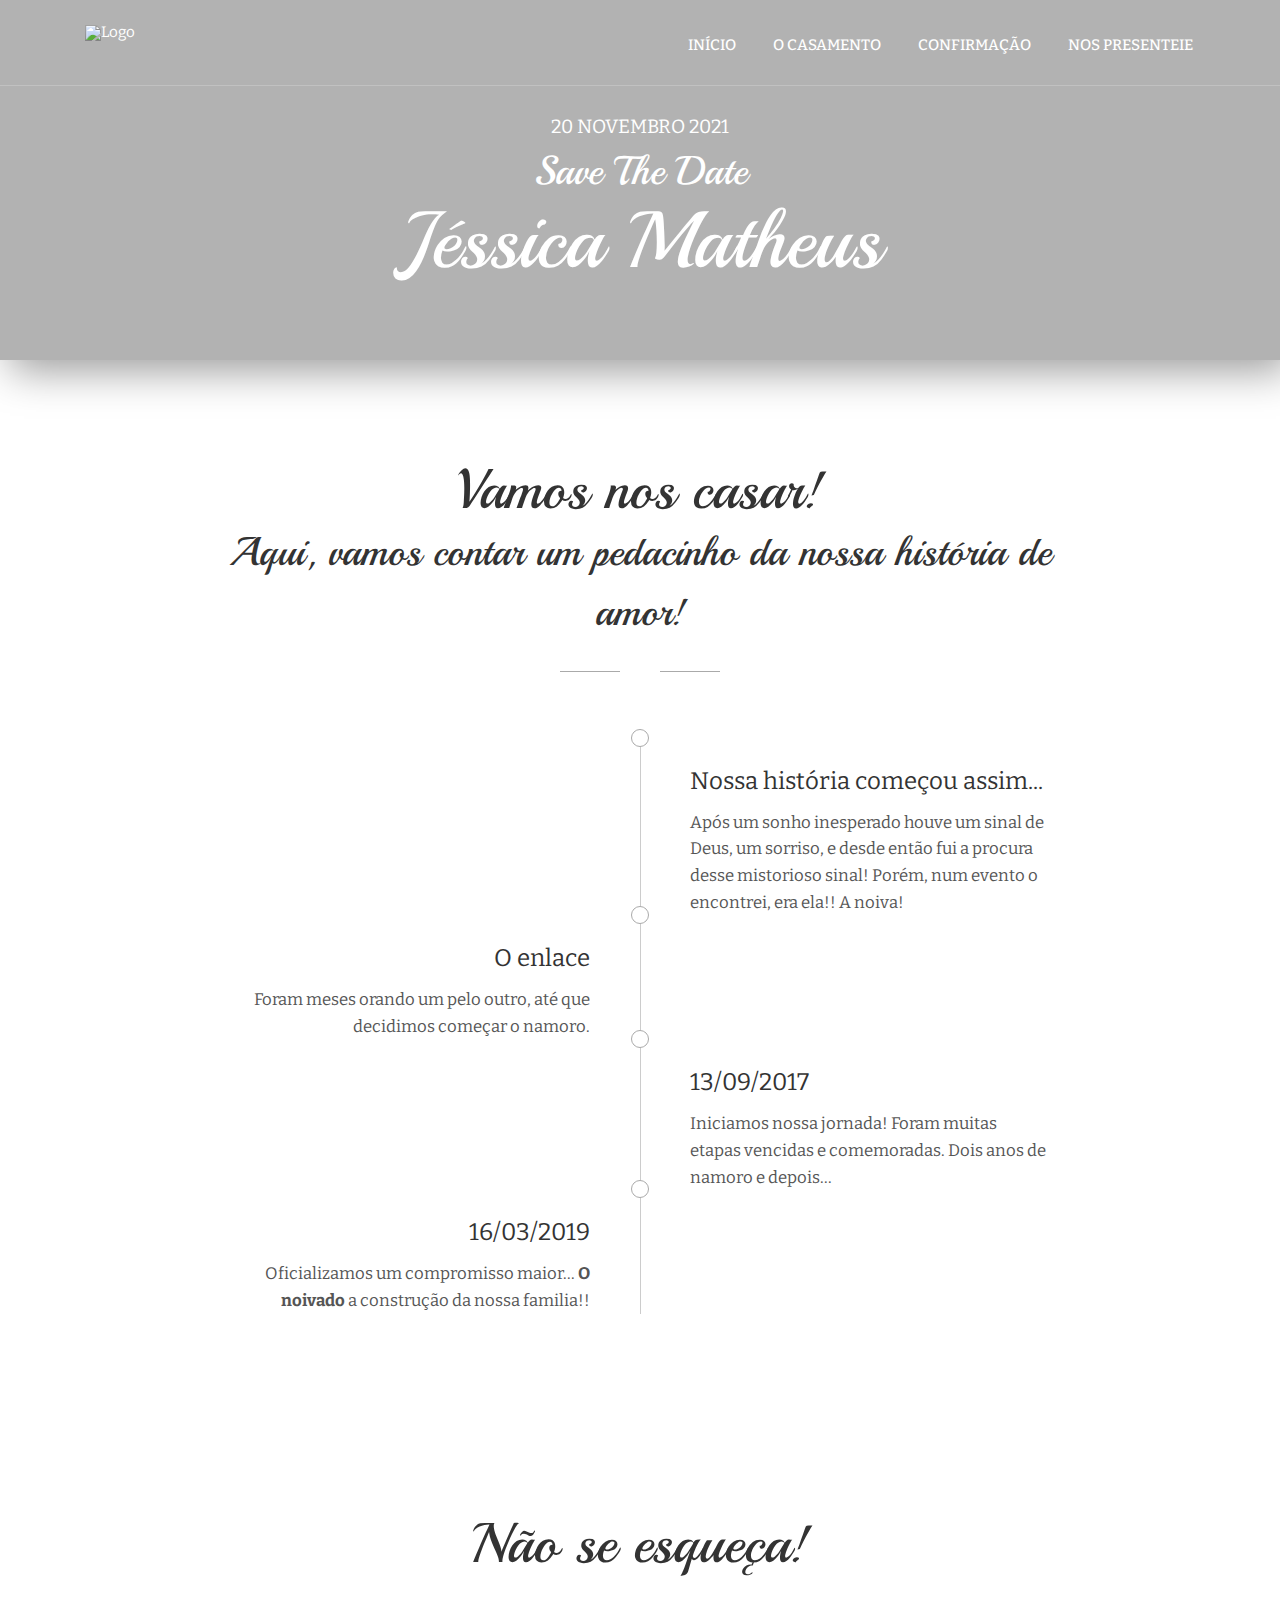
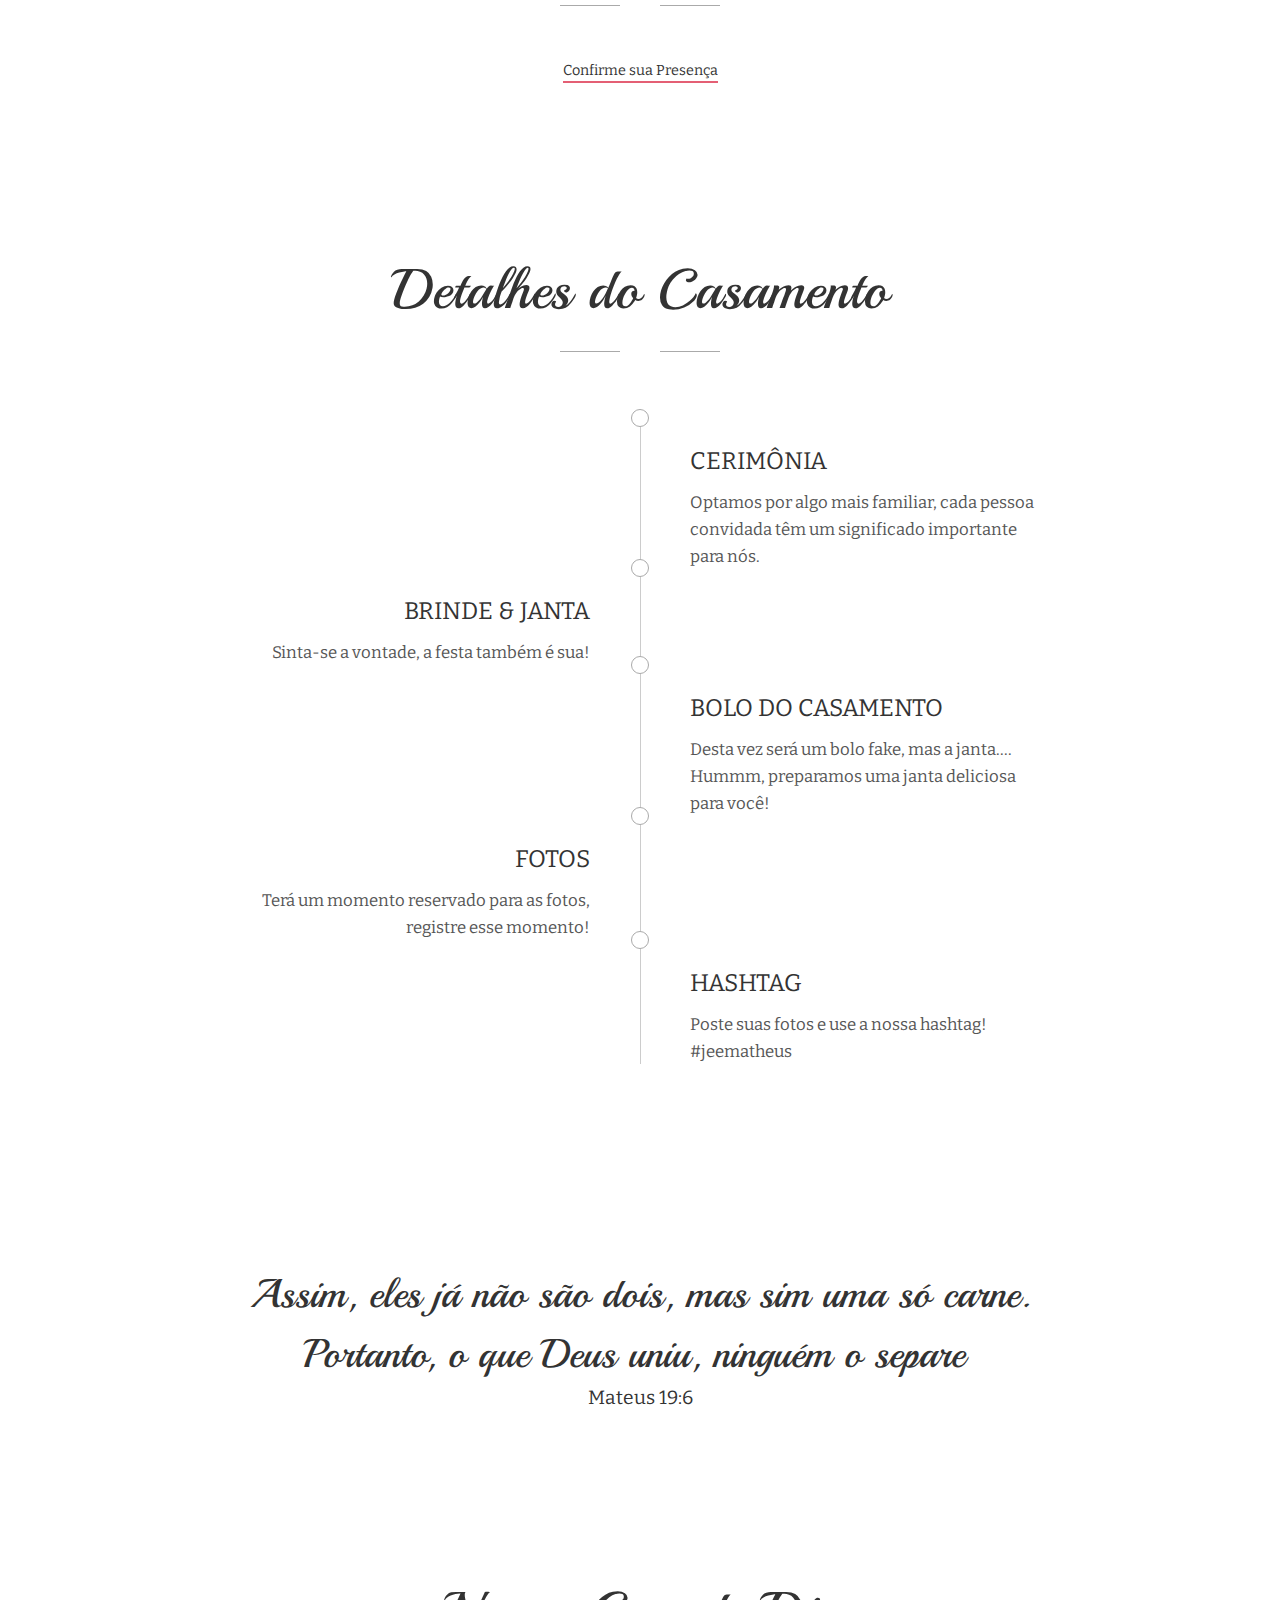
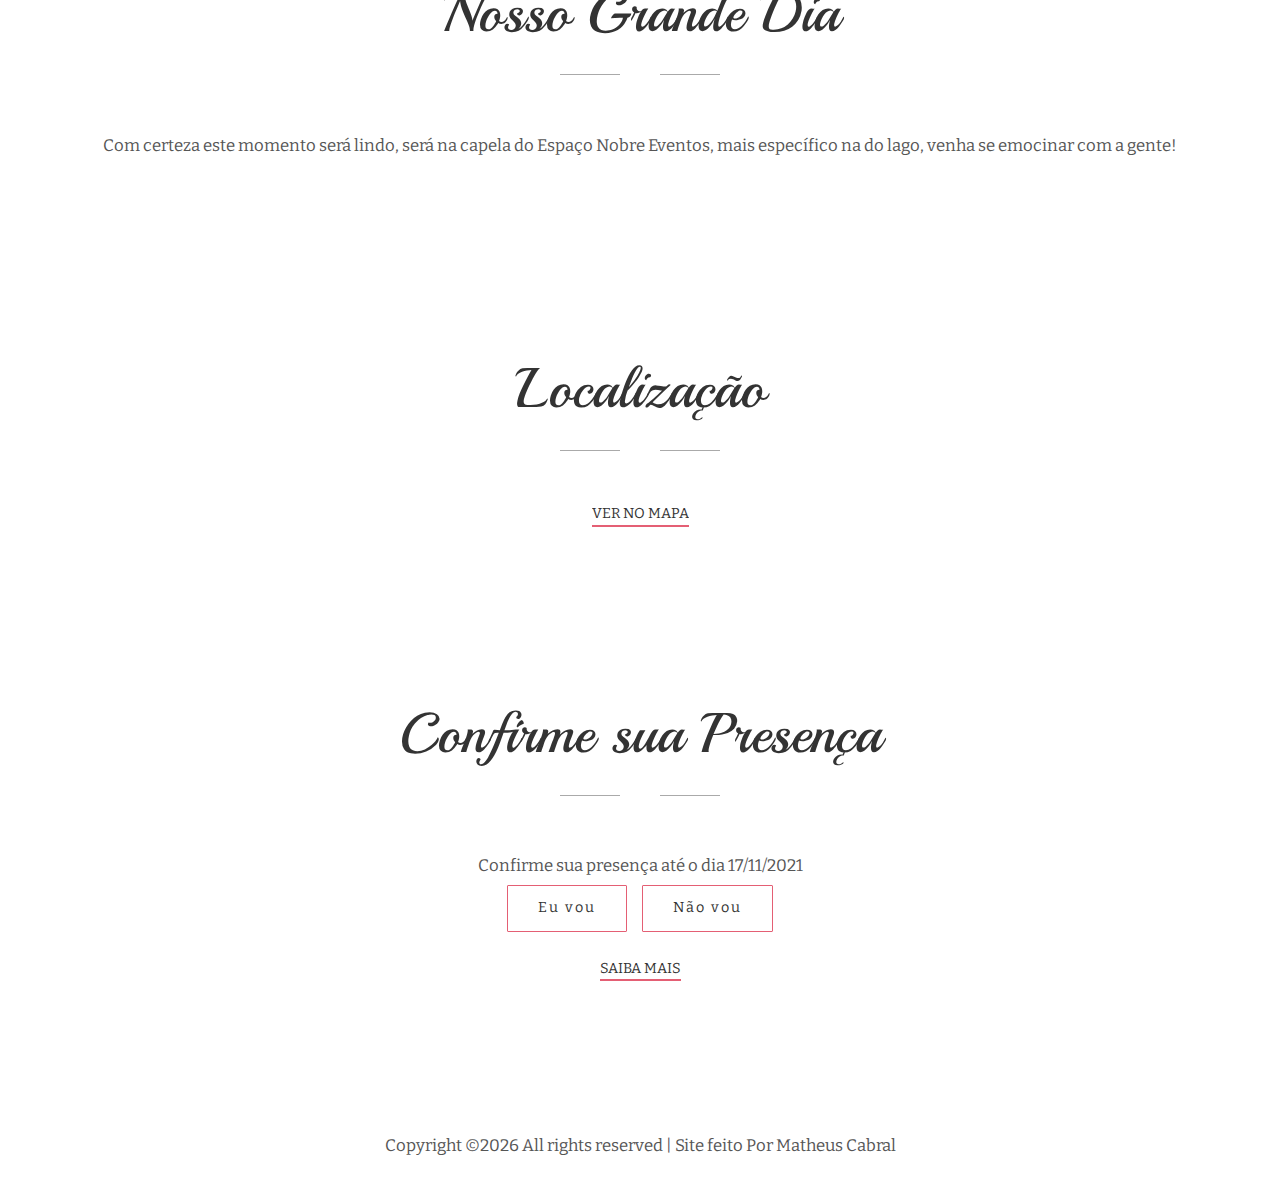
==== index.html @ acbd081a "Update index.html" ====
<!DOCTYPE HTML>
<html lang="pt-BR">
<head>
	<title>Jéssica & Matheus</title>
	<meta http-equiv="X-UA-Compatible" content="IE=edge">
    <meta name="viewport" content="width=device-width, initial-scale=1">
	<meta charset="UTF-8">
	
	
	<!-- Font -->
	
	<link href="https://fonts.googleapis.com/css?family=Playball%7CBitter" rel="stylesheet">
	
	<!-- Stylesheets -->
	
	<link href="common-css/bootstrap.css" rel="stylesheet">
	
	
	<link href="common-css/fluidbox.min.css" rel="stylesheet">
	
	<link href="common-css/font-icon.css" rel="stylesheet">
	
	
	<link href="01-homepage/css/styles.css" rel="stylesheet">
	
	<link href="01-homepage/css/responsive.css" rel="stylesheet">
	
	<script
	   src="https://code.jquery.com/jquery-3.4.1.js"
	   integrity="sha256-WpOohJOqMqqyKL9FccASB9O0KwACQJpFTUBLTYOVvVU="
	   crossorigin="anonymous"></script>
	<script>
		function SubForm (){
                       
                      
			$.ajax({
				url:"https://api.apispreadsheets.com/data/17001/",
				type:"post",
				data:$("#myForm").serializeArray(),
				success: function(msg){
           $('#YesModal').modal('hide');
           $('#success_tic').modal('show');
                                 
				},
				error: function(){
				   alert("Tive um erro, pode refazer? :(")
			
				}
			});
		}
	</script>
	
	<script>
		$(document).ready(function(){
			// Add smooth scrolling to all links
			$("a").on('click', function(event) {
		
				// Make sure this.hash has a value before overriding default behavior
				if (this.hash !== "") {
					// Prevent default anchor click behavior
					event.preventDefault();
		
					// Store hash
					var hash = this.hash;
		
					// Using jQuery's animate() method to add smooth page scroll
					// The optional number (800) specifies the number of milliseconds it takes to scroll to the specified area
					$('html, body').animate({
						scrollTop: $(hash).offset().top
					}, 1500, function(){
			 
						// Add hash (#) to URL when done scrolling (default click behavior)
						window.location.hash = hash;
					});
				} // End if
			});
		});
		</script>
</head>
	
<body>
	
	<header>
		
		<div class="container">
		
			<a class="logo" href="index.html"><img src="images/logo-white.png" alt="Logo"></a>
			
			<div class="menu-nav-icon" data-nav-menu="#main-menu"><i class="icon icon-bars"></i></div>
			
			<ul class="main-menu visible-on-click" id="main-menu">
				<li><a href="index.html">INÍCIO</a></li>
				<li><a href="casamento.html">O CASAMENTO</a></li>
				<li><a href="#Confirmar">CONFIRMAÇÃO</a></li>
				<li><a href="presentes.html">NOS PRESENTEIE</a></li>
			</ul><!-- main-menu -->
			
		</div><!-- container -->
	</header>
	
	
	<div class="main-slider">
		<div class="display-table center-text">
			<div class="display-table-cell">
				<div class="slider-content">
				
					<i class="small-icon icon icon-tie"></i>
					<h5 class="date">20 NOVEMBRO 2021</h5>
					<h3 class="pre-title">Save The Date</h3>
				        <h1 class="title">Jéssica <i class="icong icon-heart"></i> Matheus</h1>
					
				</div><!-- slider-content-->

			</div><!--display-table-cell-->
			
		</div><!-- display-table-->
		
	</div><!-- main-slider -->

	<!--<section class="section story-area center-text">-->
	<section class="section  center-text" id="cover" href="#Desce">
		<div class="container">
			<div class="row">
				<div class="col-sm-1"></div>
				<div class="col-sm-10">
					<div class="heading" id="Historia">
						<h2 class="title">Vamos nos casar!</h2>
						  <h3>Aqui, vamos contar um pedacinho da nossa história de amor!</h3>
						<span class="heading-bottom"><i class="icon icon-star"></i></span>
					</div>
					
					<div class="wedding-details margin-bottom">
						
						<div class="w-detail right">
							<i class="icon icon-heart"></i>
							<h4 class="title"> Nossa história começou assim...</h4>
							<p>Após um sonho inesperado houve um sinal de Deus, um sorriso, 
						e desde então fui a procura desse mistorioso sinal! Porém, num evento o encontrei, era ela!! A noiva! </p>
						</div><!-- w-detail -->
						
						<div class="w-detail left">
							<i class="icon icon-emoji-heart-eyes"></i>
							<h4 class="title">O enlace</h4>
							<p>Foram meses orando um pelo outro, até que decidimos começar o namoro. </p>
						</div><!-- w-detail -->
						
						<div class="w-detail right">
							<i class="icon icon-ciurclke"></i>
							<h4 class="title">13/09/2017</h4>
							<p>Iniciamos nossa jornada! Foram muitas etapas vencidas e comemoradas. Dois anos de namoro e depois...</p>
						</div><!-- w-detail -->
						
						<div class="w-detail left">
							<i class="icon icon-ciurclke"></i>
							<h4 class="title">16/03/2019</h4>
							<p>Oficializamos um compromisso maior... <strong>O noivado</strong> a construção da nossa familia!!</p>
						</div><!-- w-detail -->
						
						
					</div><!-- wedding-details -->
						
				</div><!-- col-sm-10 -->
			</div><!-- row -->
		</div><!-- container -->
	</section><!-- section -->
	
	<section class="section center-text" id="cover">
		<div class="container">
			<div class="row">
			
				<div class="col-sm-12">
					<div class="heading">
						<h2 class="title">Não se esqueça!</h2>
						<span class="heading-bottom"><i class="icon icon-star"></i></span>
					</div>
				</div>
				
				<div class="col-sm-2"></div>
				<div class="col-sm-8">
					
					<div class="remaining-time">
						<div id="clock"></div>
					</div><!-- remaining-time -->
				</div><!-- col-sm-10 -->
				
			</div><!-- row -->
		    <a class="border-btn" href="#Confirmar">Confirme sua Presença</a>
		</div><!-- container -->
	</section><!-- section -->
	
	<section class="section w-details-area center-text" id="cover">
		<div class="container">
			<div class="row">
				<div class="col-sm-1"></div>
				<div class="col-sm-10">
					
					<div class="heading">
						<h2 class="title">Detalhes do Casamento</h2>
						<span class="heading-bottom"><i class="icon icon-star"></i></span>
					</div>
					
					<div class="wedding-details margin-bottom">
						
						<div class="w-detail right">
							<i class="icon icon-ciurclke"></i>
							<h4 class="title">CERIMÔNIA</h4>
							<p>Optamos por algo mais familiar, cada pessoa convidada têm um significado importante para nós.</p>
						</div><!-- w-detail -->
						
						<div class="w-detail left">
							<i class="icon icon-wine-glass"></i>
							<h4 class="title">BRINDE & JANTA</h4>
							<p>Sinta-se a vontade, a festa também é sua!</p>
						</div><!-- w-detail -->
						
						<div class="w-detail right">
							<i class="icon icon-cake"></i>
							<h4 class="title">BOLO DO CASAMENTO</h4>
							<p>Desta vez será um bolo fake, mas a janta.... Hummm, preparamos uma janta deliciosa para você!</p>
						</div><!-- w-detail -->
						
						<div class="w-detail left">
							<i class="icon icon-camera"></i>
							<h4 class="title">FOTOS</h4>
							<p>Terá um momento reservado para as fotos, registre esse momento!</p>
						</div><!-- w-detail -->
						<div class="w-detail right">
							<i class="icon icon-instagram"></i>
							<h4 class="title">HASHTAG</h4>
							<p>Poste suas fotos e use a nossa hashtag!</p>
							<p>#jeematheus</p>
						</div><!-- w-detail -->
						
					</div><!-- wedding-details -->
					
				</div><!-- col-sm-10 -->
			</div><!-- row -->
		</div><!-- container -->
	</section><!-- section -->

	<section class="section center-text" id="cover">
	<div class="quoto-area margin-top-btm">
		<h3 class="quoto">
			<i class="iconi icon-quote"></i>Assim, eles já não são dois, mas sim uma só carne. 
    </h3>

<h3>
    Portanto, o que Deus uniu, ninguém o separe
			<i class="iconf icon-quote"></i></h3>
		<h5 class="name">Mateus 19:6</h5>
	</div>
</section><!-- section -->

	<section class="section center-text" id="cover">
		
		<div class="container">
			<div class="row">
				<div class="col-sm-12">
					
					<div class="heading">
						<h2 class="title">Nosso Grande Dia</h2>
						<span class="heading-bottom"><i class="icon icon-star"></i></span>
					</div>

					<div class="desc margin-bottom">
						<p class="desc">Com certeza este momento será lindo, será na capela do Espaço Nobre Eventos, 
							mais específico na do lago, venha se emocinar com a gente!</p>
		
						
					</div>
					
				</div><!-- col-sm-10 -->
			</div><!-- row -->
		</div><!-- container -->
	</section><!-- section -->
	
		<section class="section center-text" id="cover">
		<div class="container">
			<div class="row">
				<div class="col-sm-12">
					
					<div class="heading">
						<h2 class="title">Localização</h2>
						<span class="heading-bottom"><i class="icon icon-star"></i></span>
					</div>
					<a class="border-btn" href="https://www.google.com/maps/dir/?api=1&query=&destination=-29.1349141,-51.1095017&travelmode=driving" target="_blank">VER NO MAPA</a>

				</div>
			</div><!-- row -->
		</div><!-- container -->
	</section><!-- section -->
	
	
	<section class="section center-text" id="cover">
		<div class="container">
			<div class="row">
				<div class="col-sm-12">
					
					<div class="heading" id="Confirmar">
						<h2 class="title">Confirme sua Presença</h2>
						<span class="heading-bottom"><i class="icon icon-star"></i></span>
					</div>
                                           <p class="desc">Confirme sua presença até o dia 17/11/2021</p>
					<div class="ceremony margin-bottom">
						<div class="section__choices">
							<a class="btn-2 margin-bottom gallery-btn" title="Eu vou" data-toggle="modal" data-target="#YesModal">Eu vou</a>
							<a class="btn-2 margin-bottom gallery-btn" title="Não vou" data-toggle="modal" data-target="#NoModal">Não vou</a>
						</div>
						
						<a class="border-btn" href="http://www.espaconobreeventos.com/" target="_blank">SAIBA MAIS</a>
					</div>
					
				</div><!-- col-sm-10 -->
			</div><!-- row -->
		</div><!-- container -->
	</section><!-- section -->

	
	  <!-- Modal -->

<!-- Modal Sim-->
  <div class="modal fade" id="YesModal" tabindex="-1" role="dialog" aria-labelledby="contato_modal"
    aria-hidden="true">
    <div class="modal-dialog modal-dialog-centered" role="document">
      <div class="modal-content">
        <div class="modal-header">
          <h5 class="modal-title" id="contato_modal">Confirmação de Presença</h5>
          <button type="button" class="close" data-dismiss="modal" aria-label="Close">
            <span aria-hidden="true">&times;</span>
          </button>
        </div>
        <div class="modal-body">
		<form id="myForm" name="myForm">
		  <div class="form-row">
			<input type="hidden" name="Timestamp" value="=HOJE()" />
		    <div class="col">
		      <input class="form-control" type="text" id="fname" name="fname" placeholder="Quem vai?">
		    </div>
		  </div>
                 </br>
		  <div class="form-group">
		    <textarea class="form-control" id="obs-text" name="obs-text" placeholder="Deixe aqui uma mensagem de carinho para os noivos"></textarea>
		  </div>
		</form>    
	  </div>

        <div class="modal-footer">
          <button type="button" class="btn btn-danger" data-dismiss="modal">Voltar</button>
          <button class="btn btn-success" onclick='SubForm()'>Confirmar</button>
        </div>
      </div>
    </div>
  </div>

<!-- Modal Não-->
	
<div class="modal fade" id="NoModal" tabindex="-1" role="dialog" aria-labelledby="contato_modal"
    aria-hidden="true">
    <div class="modal-dialog modal-dialog-centered" role="document">
      <div class="modal-content">
        <div class="modal-header">
          <h5 class="modal-title" id="contato_modal">Puxa vida! Pode me mandar uma mensagem?</h5>
          <button type="button" class="close" data-dismiss="modal" aria-label="Close">
            <span aria-hidden="true">&times;</span>
          </button>
        </div>
        <div class="modal-body">Entre em contato clicando no link abaixo: 
	      </br>
	      <a class="border-btn" href="https://wa.me/5554999307783?text=Infelizmente%20não%20poderemos%20ir%20ao%20seu%20casamento%20nossos%20nomes%20são:%0ANome:%20%0A*%20" target="_blank">WhatsApp</a>
       </div>
	      <div class="modal-footer">
          <button type="button" class="btn btn-danger" data-dismiss="modal">Fechar</button>
        </div>
      </div>
    </div>
  </div>


<!-- Modal Fim-->
<!-- Modal -->
<div id="success_tic" class="modal fade" role="dialog">
  <div class="modal-dialog">
 
 <!-- Modal content-->
    <div class="modal-content">
      <a class="close" href="#" data-dismiss="modal">&times;</a>
      <div class="page-body">
    <div class="head">  
      <h3 style="margin-top:5px;">Confirmado</h3>
    </div>

     <h1 style="text-align:center;">
       <div class="checkmark-circle">
       <div class="background"></div>
       <div class="checkmark draw"></div>
      </div>
     </h1>
    </div>
   </div>
  </div>
 </div>
<!-- FIM  -->
	

	

	<footer>
		<div class="center-text" id="cover">
			
			<div class="logo-wrapper">
				<i class="icon icon-star"></i>
			</div>
			
			<p class="copyright">
Copyright &copy;<script>document.write(new Date().getFullYear());</script> All rights reserved | Site feito <i class="icon-heart" aria-hidden="true"></i> Por <a>Matheus Cabral</a></p>
			
		</div><!-- container -->
	</footer>
	
	<!-- SCIPTS -->

	<script src="common-js/tether.min.js"></script>
	
	<!--<script src="common-js/bootstrap.js"></script>-->
	
	<script src="common-js/jquery.countdown.min.js"></script>
	
	<script src="common-js/jquery.fluidbox.min.js"></script>
	
	<script src="common-js/scripts.js"></script>

  <script src="https://cdnjs.cloudflare.com/ajax/libs/popper.js/1.12.9/umd/popper.min.js" integrity="sha384-ApNbgh9B+Y1QKtv3Rn7W3mgPxhU9K/ScQsAP7hUibX39j7fakFPskvXusvfa0b4Q" crossorigin="anonymous"></script>
        
  <script src="https://maxcdn.bootstrapcdn.com/bootstrap/4.0.0/js/bootstrap.min.js" integrity="sha384-JZR6Spejh4U02d8jOt6vLEHfe/JQGiRRSQQxSfFWpi1MquVdAyjUar5+76PVCmYl" crossorigin="anonymous"></script>

  <script src="common-js/tether.min.js"></script>

</body>
</html>
---- 01-homepage/css/styles.css ----
/*
====================================================
	1. PRIMARY STYLES
	2. COMMONS FOR PAGE DESIGN
		JQUERY LIGHT BOX
	3. MENU
		MIDDLE AREA
		BOTTOM AREA
		DROPDOWN MENU STYLING
		DROPDOWN SUBMENU
		DROPDOWN HOVER 
	4. SLIDER
	5. STORY AREA
	6. REMAINING TIME
	7. WEDDING DETAILS AREA
	8. WEDDING CEREMONY
	9. CONTACT AREA
	10. VIEW GALLERY
	11. FOOTER
	12. MODAL - OK STATUS

====================================================



/* ---------------------------------
1. PRIMARY STYLES
--------------------------------- */
textarea {
  resize: none;
  outline: none;
  text-align: center;
  border-color:#e45f74;
}

#cover {
  background: url("https://cdn.festalab.com.br/templates/wedding/rosas-claro/wedd/cover_desktop.jpg")
    no-repeat center center fixed;
  -webkit-background-size: cover;
  -moz-background-size: cover;
  -o-background-size: cover;
  background-size: cover;
}

.map-area {
  width: 50%;
  position: absolute;
  top: 0;
  bottom: 0;
  right: 0;
}

html {
  font-size: 100%;
  height: 100%;
  overflow-x: hidden;
  margin: 0px;
  padding: 0px;
  touch-action: manipulation;
}

body {
  font-size: 16px;
  font-family: "Bitter", serif;
  width: 100%;
  height: 100%;
  margin: 0;
  font-weight: 400;
  -webkit-font-smoothing: antialiased;
  -moz-osx-font-smoothing: grayscale;
  word-wrap: break-word;
  color: #333;
}

h1,
h2,
h3,
h4,
h5,
h6,
p,
a,
ul,
span,
li,
img,
inpot,
button {
  margin: 0;
  padding: 0;
}

h1,
h2,
h3,
h4,
h5,
h6 {
  line-height: 1.5;
  font-weight: inherit;
}

h1,
h2,
h3 {
  font-family: "Playball", cursive;
}

p {
  line-height: 1.6;
  font-size: 1.05em;
  font-weight: 400;
  color: #555;
}

h1 {
  font-size: 5em;
  line-height: 1;
}
h2 {
  font-size: 3.5em;
  line-height: 1.1;
}
h3 {
  font-size: 2.5em;
}
h4 {
  font-size: 1.5em;
}
h5 {
  font-size: 1.2em;
}
h6 {
  font-size: 0.9em;
  letter-spacing: 1px;
}

a,
button {
  display: inline-block;
  text-decoration: none;
  color: inherit;
  transition: all 0.3s;
  line-height: 1;
}

a:focus,
a:active,
a:hover,
button:focus,
button:active,
button:hover,
a b.light-color:hover {
  text-decoration: none;
  color: #e45f74;
}

b {
  font-weight: 500;
}

img {
  width: 100%;
}

li {
  list-style: none;
  display: inline-block;
}

span {
  display: inline-block;
}

button {
  outline: 0;
  border: 0;
  background: none;
  cursor: pointer;
}

b.light-color {
  color: #444;
}

.icon {
  font-size: 1.1em;
  display: inline-block;
  line-height: inherit;
}

[class^="icon-"]:before,
[class*=" icon-"]:before {
  line-height: inherit;
}

/* ---------------------------------
2. COMMONS FOR PAGE DESIGN
--------------------------------- */

.btn {
  padding: 15px 30px;
  border-radius: 1px;
  letter-spacing: 2px;
  border: 1px solid #e45f74;
  background: #e45f74;
  color: #fff;
  margin: 2px;
}

.btn:hover {
  color: #e45f74;
  background: none;
}

.btn-2 {
  font-size: 0.9em;
  padding: 15px 30px;
  border-radius: 1px;
  letter-spacing: 2px;
  border: 1px solid #e45f74;
  margin: 6px;
}

.btn-2:hover {
  background: #e45f74;
  color: #fff;
}

.border-btn {
  font-size: 0.9em;
  padding-bottom: 5px;
  background: none;
  color: inherit;
  border: 0;
  position: relative;
  overflow: hidden;
}

.border-btn:after {
  content: "";
  position: absolute;
  bottom: 0;
  left: 0;
  right: 0;
  height: 2px;
  transition: all 0.3s;
  background: #e45f74;
}

.border-btn:before {
  content: "";
  position: absolute;
  bottom: 0;
  left: 0;
  right: 0;
  height: 2px;
  transform: translateX(-130%);
  transition: all 0.3s;
  background: #e45f74;
}

.border-btn:hover:after {
  transform: translateX(130%);
}

.border-btn:hover:before {
  transform: translateX(0%);
}

.section {
  padding: 100px 0 70px;
}

.section .heading {
  padding-bottom: 40px;
}

.section .heading .icon {
  font-size: 18px;
  margin-top: 20px;
  color: #e45f74;
}

.section .heading .icon.color-white {
  color: #fff;
}

.section .heading .heading-bottom {
  margin-top: 20px;
  display: inline-block;
  width: 160px;
  height: 20px;
  line-height: 20px;
  position: relative;
}

.section .heading .heading-bottom .icon {
  position: absolute;
  left: 50%;
  top: 50%;
  margin: -9px 0 0 -9px;
}

.section .heading .heading-bottom:after {
  content: "";
  position: absolute;
  left: 0;
  top: 50%;
  margin-top: -0.5px;
  height: 1px;
  width: 60px;
  background: #aaa;
}

.section .heading .heading-bottom:before {
  content: "";
  position: absolute;
  right: 0;
  top: 50%;
  margin-top: -0.5px;
  height: 1px;
  width: 60px;
  background: #aaa;
}

.section .margin-bottom {
  margin-bottom: 30px;
}

.center-text {
  text-align: center;
}

.color-white {
  color: #fff;
}

.display-table {
  display: table;
  height: 100%;
  width: 100%;
}

.display-table-cell {
  display: table-cell;
  vertical-align: middle;
}

::-webkit-input-placeholder {
  font-size: 0.9em;
  letter-spacing: 1px;
}

::-moz-placeholder {
  font-size: 0.9em;
  letter-spacing: 1px;
}

:-ms-input-placeholder {
  font-size: 0.9em;
  letter-spacing: 1px;
}

:-moz-placeholder {
  font-size: 0.9em;
  letter-spacing: 1px;
}

/* JQUERY LIGHT BOX */

#flavorOverlay {
  position: fixed;
  top: 0;
  bottom: 0;
  left: 0;
  right: 0;
  display: none;
  background: rgba(0, 0, 0, 0.8);
}

#flavorLightbox {
  display: none;
}

#flavorLightbox > img {
  max-width: 90%;
  max-height: 90%;
  position: fixed;
  top: 50px;
  left: 50%;
  transform: translateX(-50%);
  z-index: 9999;
}

#flavorLightboxClose {
  font-size: 32px;
  cursor: pointer;
  position: fixed;
  top: 30px;
  right: 30px;
  z-index: 666;
  color: #fff;
}

.thumbnails {
  display: flex;
  flex-flow: row wrap;
  justify-content: center;
  z-index: 600;
  position: relative;
  cursor: pointer;
  position: absolute;
  bottom: 50px;
  width: 90%;
}

.thumbnails img {
  height: 50px;
  margin: 1px;
  transition: 0.3s;
}

.thumbnails img:hover {
  border: 2px solid #fff;
}

/* ---------------------------------
3. MENU
--------------------------------- */

header {
  position: absolute;
  left: 0;
  right: 0;
  top: 20px;
  z-index: 1000;
  font-size: 0.95em;
  border-bottom: 1px solid rgba(255, 255, 255, 0.2);
  color: #fff;
}

/* MIDDLE AREA */

header .logo {
  margin: 5px 0 20px;
  height: 40px;
}

header .logo img {
  height: 100%;
  width: auto;
}

/* BOTTOM AREA */

header .main-menu {
  font-weight: 500;
  float: right;
  margin: 0px -15px;
}

header .main-menu > li > a {
  height: 50px;
  line-height: 46px;
  padding: 0 15px;
  border: 2px solid transparent;
  border-radius: 2px;
  background: transparent;
}

header .visible.main-menu {
  display: block;
}

/* DROPDOWN MENU STYLING */

header .main-menu li.drop-down {
  position: relative;
  text-align: left;
}

header .main-menu li.drop-down > ul.drop-down-menu {
  display: none;
  position: absolute;
  top: 50px;
  left: 0;
  min-width: 200px;
  box-shadow: 0px 3px 10px rgba(0, 0, 0, 0.3);
  background: #333;
}

header .main-menu li.drop-down > ul.drop-down-menu li {
  display: block;
  border-top: 1px solid #444;
}

header .main-menu li.drop-down > ul.drop-down-menu li > a {
  display: block;
  padding: 15px 20px;
}

header .main-menu li.drop-down > ul.drop-down-inner li:first-child {
  border-top: 0;
}

header .main-menu li i {
  margin-left: 10px;
}

/* DROPDOWN SUBMENU */

header .main-menu li.drop-down > ul.drop-down-inner {
  top: 0;
  left: auto;
  left: 100%;
}

/* DROPDOWN HOVER */

header .main-menu > li > a:hover,
header .main-menu li a.mouseover {
  border-color: #e45f74;
}

header .main-menu li.drop-down a.mouseover + ul.drop-down-menu {
  display: block;
  animation: full-opacity-anim 0.2s forwards;
}

@keyframes full-opacity-anim {
  0% {
    opacity: 0;
  }
  100% {
    opacity: 1;
  }
}

/* NAV ICON */

.menu-nav-icon {
  display: none;
  height: 60px;
  width: 50px;
  text-align: center;
  line-height: 60px;
  cursor: pointer;
  font-size: 1.8em;
}

/* ---------------------------------
4. SLIDER
--------------------------------- */

/*.main-slider{ height: 100vh; position: relative; z-index: 1; 
	background-image: url(../../images/slider-1-1600x900.jpg); background-size: cover; color: #fff; } */

.main-slider {
  height: 40vh;
  position: relative;
  z-index: 1;
  background-image: url(https://cdn.festalab.com.br/templates/wedding/rosas-claro/wedd/cover_desktop.jpg);
  background-size: cover;
  color: #fff;

  width: 100%;
  overflow: hidden;
  box-shadow: 10px 10px 40px rgba(0, 0, 0, 0.4);
}

.main-slider:after {
  content: "";
  position: absolute;
  top: 0;
  bottom: 0;
  left: 0;
  right: 0;
  z-index: -1;
  background: rgba(0, 0, 0, 0.3);
}

.slider-content .date {
  margin: 10px 0 0;
}

.slider-content i {
  line-height: 1;
}

.slider-content i.small-icon {
  font-size: 2.5em;
}

.slider-content .title i {
  transform: translateY(10px);
  font-size: 0.8em;
  color: #e45f74;
}

/* ---------------------------------
5. STORY AREA
--------------------------------- */

.story-area {
  position: relative;
  z-index: 1;
}

.story-area:after {
  content: "";
  position: absolute;
  top: 0;
  bottom: 0;
  left: 0;
  right: 0;
  z-index: -1;
  opacity: 0.8;
  background: url(../../images/Background_Circle.png);
}

/* ---------------------------------
6. REMAINING TIME
--------------------------------- */

.counter-area {
  position: relative;
  z-index: 1;
  background-image: url(../../images/counter-1-1600x600.jpg);
  background-size: cover;
  color: #fff;
}

.counter-area:after {
  content: "";
  position: absolute;
  top: 0;
  bottom: 0;
  left: 0;
  right: 0;
  z-index: -1;
  background: rgba(0, 0, 0, 0.3);
}

.remaining-time .time-sec {
  position: relative;
  display: inline-block;
  margin: 0 20px;
  margin-bottom: 30px;
  height: 120px;
  width: 120px;
  padding-top: 25px;
  border-radius: 100px;
  border: 1px solid #222;
}

.remaining-time .time-sec .title {
  font-size: 3em;
  line-height: 1;
  display: block;
}

/* ---------------------------------
7. WEDDING DETAILS AREA
--------------------------------- */

.wedding-details {
  overflow: hidden;
  position: relative;
}

.wedding-details:after {
  content: "";
  position: absolute;
  top: 0;
  bottom: 0;
  left: 50%;
  margin-left: -0.5px;
  width: 1px;
  background: #ccc;
}

.w-detail {
  width: 50%;
  padding: 0 50px;
  margin-bottom: 30px;
  position: relative;
  clear: both;
  margin-top: -40px;
}

.w-detail:first-child {
  margin-top: 0;
}

.w-detail:last-child {
  margin-bottom: 0;
}

.w-detail:after {
  content: "";
  position: absolute;
  top: 0;
  height: 18px;
  width: 18px;
  border-radius: 20px;
  z-index: 1;
  border: 1px solid #aaa;
  background: #fff;
}

.w-detail.right {
  text-align: left;
  float: right;
}

.w-detail.right:after {
  left: 0;
  margin-left: -9px;
}

.w-detail.left {
  text-align: right;
  float: left;
}

.w-detail.left:after {
  right: 0;
  margin-right: -9px;
}

.w-detail .title {
  margin: 10px 0;
}

.w-detail .icon {
  font-size: 3.5em;
  line-height: 1;
  color: #e45f74;
}

/* ---------------------------------
8. WEDDING CEREMONY
--------------------------------- */

.ceremony-area {
  position: relative;
  z-index: 1;
  background-image: url(../../images/counter-1-1600x600.jpg);
  background-size: cover;
  color: #fff;
}

.ceremony-area:after {
  content: "";
  position: absolute;
  top: 0;
  bottom: 0;
  left: 0;
  right: 0;
  z-index: -1;
  background: rgba(0, 0, 0, 0.3);
}

.ceremony .desc {
  margin-bottom: 15px;
  color: #fff;
}

/* ---------------------------------
9. CONTACT AREA
.contact-area .map-area{ width: 50%; position: absolute; top: 0; bottom: 0; right: 0; }
--------------------------------- */

.contact-area {
  position: relative;
  overflow: hidden;
  box-shadow: 1px 10px 40px rgba(0, 0, 0, 0.4);
}

.contact-area .contact-wrapper {
  width: 50%;
}

.contact-area .phone {
  margin: 10px 0;
  font-size: 2em;
  color: #e45f74;
}

/* ---------------------------------
10. VIEW GALLERY
--------------------------------- */

.galery-area .gallery-btn {
  margin-top: 30px;
}

/* ---------------------------------
11. FOOTER

footer{ position: relative; z-index: 1; padding-top: 70px; }
footer:after{ content: ''; position: absolute; top: 0; bottom: 0; left: 0; right: 0; z-index: -1;
	opacity: .8; background: url(../../images/Background_Circle.png); }
--------------------------------- */

footer ul > li > a {
  padding: 10px 15px;
}

footer .logo-wrapper .icon {
  color: #e45f74;
}

footer .logo {
  display: block;
  height: 50px;
}

footer .logo img {
  height: 100%;
  width: auto;
}

footer .newsletter {
  margin: 20px 0;
}

footer .newsletter .title {
  margin: 5px 0;
}

footer .newsletter .email-area {
  position: relative;
  width: 400px;
  height: 55px;
  margin: 20px auto;
}

footer .email-area .email-input {
  position: absolute;
  top: 0;
  bottom: 0;
  left: 0;
  width: 100%;
  border: 0;
  outline: 0;
  border-radius: 100px;
  padding: 0 70px 0 25px;
  transition: all 0.2s;
  box-shadow: 1px 10px 30px rgba(0, 0, 0, 0.2);
}

footer .email-area .email-input:focus {
  box-shadow: 1px 15px 30px rgba(0, 0, 0, 0.3);
}

footer .email-area .submit-btn {
  position: absolute;
  right: 0;
  height: 55px;
  width: 55px;
  line-height: 55px;
  border-radius: 100px;
  background: #e55d73;
  color: #fff;
}

footer .email-area .submit-btn:hover {
  background: #000;
  color: #e55d73;
}

footer .copyright {
  padding: 20px 0 30px;
}

/* ---------------------------------
12. MODAL - OK STATUS
--------------------------------- */

#success_tic .page-body {
  max-width: 300px;
  background-color: #ffffff;
  margin: 10% auto;
}
#success_tic .page-body .head {
  text-align: center;
}
/* #success_tic .tic{
  font-size:186px;
} */
#success_tic .close {
  opacity: 1;
  position: absolute;
  right: 0px;
  font-size: 30px;
  padding: 3px 15px;
  margin-bottom: 10px;
}
#success_tic .checkmark-circle {
  width: 150px;
  height: 150px;
  position: relative;
  display: inline-block;
  vertical-align: top;
}
.checkmark-circle .background {
  width: 150px;
  height: 150px;
  border-radius: 50%;
  background: #1ab394;
  position: absolute;
}
#success_tic .checkmark-circle .checkmark {
  border-radius: 5px;
}
#success_tic .checkmark-circle .checkmark.draw:after {
  -webkit-animation-delay: 300ms;
  -moz-animation-delay: 300ms;
  animation-delay: 300ms;
  -webkit-animation-duration: 1s;
  -moz-animation-duration: 1s;
  animation-duration: 1s;
  -webkit-animation-timing-function: ease;
  -moz-animation-timing-function: ease;
  animation-timing-function: ease;
  -webkit-animation-name: checkmark;
  -moz-animation-name: checkmark;
  animation-name: checkmark;
  -webkit-transform: scaleX(-1) rotate(135deg);
  -moz-transform: scaleX(-1) rotate(135deg);
  -ms-transform: scaleX(-1) rotate(135deg);
  -o-transform: scaleX(-1) rotate(135deg);
  transform: scaleX(-1) rotate(135deg);
  -webkit-animation-fill-mode: forwards;
  -moz-animation-fill-mode: forwards;
  animation-fill-mode: forwards;
}
#success_tic .checkmark-circle .checkmark:after {
  opacity: 1;
  height: 75px;
  width: 37.5px;
  -webkit-transform-origin: left top;
  -moz-transform-origin: left top;
  -ms-transform-origin: left top;
  -o-transform-origin: left top;
  transform-origin: left top;
  border-right: 15px solid #fff;
  border-top: 15px solid #fff;
  border-radius: 2.5px !important;
  content: "";
  left: 35px;
  top: 80px;
  position: absolute;
}

@-webkit-keyframes checkmark {
  0% {
    height: 0;
    width: 0;
    opacity: 1;
  }
  20% {
    height: 0;
    width: 37.5px;
    opacity: 1;
  }
  40% {
    height: 75px;
    width: 37.5px;
    opacity: 1;
  }
  100% {
    height: 75px;
    width: 37.5px;
    opacity: 1;
  }
}
@-moz-keyframes checkmark {
  0% {
    height: 0;
    width: 0;
    opacity: 1;
  }
  20% {
    height: 0;
    width: 37.5px;
    opacity: 1;
  }
  40% {
    height: 75px;
    width: 37.5px;
    opacity: 1;
  }
  100% {
    height: 75px;
    width: 37.5px;
    opacity: 1;
  }
}
@keyframes checkmark {
  0% {
    height: 0;
    width: 0;
    opacity: 1;
  }
  20% {
    height: 0;
    width: 37.5px;
    opacity: 1;
  }
  40% {
    height: 75px;
    width: 37.5px;
    opacity: 1;
  }
  100% {
    height: 75px;
    width: 37.5px;
    opacity: 1;
  }
}

/* ---------------------------------
13. CALENDAR STYLES
--------------------------------- */

.iconi {
  font-size: 1.1em;
  display: inline-block;
  line-height: inherit;
  color: #a34553;
  transform: rotate(180deg);
}

.iconf {
  font-size: 1.1em;
  display: inline-block;
  line-height: inherit;
  color: #a34553;
  transform: rotate(360deg);
}

/* ---------------------------------
13. SCROLL DOWN STYLES
--------------------------------- */

.icong {
  -webkit-animation: mouse-scroll 0.5s infinite;
  -moz-animation: mouse-scroll 0.5s infinite;
  animation: mouse-scroll 0.5s infinite;
}

.icong {
  -webkit-animation-delay: 0.1s;
  -moz-animation-delay: 0.1s;
  -webkit-animation-direction: alternate;

  animation-direction: alternate;
  animation-delay: alternate;
}

@-webkit-keyframes mouse-scroll {
  0% {
    opacity: 0;
  }
  50% {
    opacity: 0.5;
  }
  100% {
    opacity: 1;
  }
}
@-moz-keyframes mouse-scroll {
  0% {
    opacity: 0;
  }
  50% {
    opacity: 0.5;
  }
  100% {
    opacity: 1;
  }
}
@-o-keyframes mouse-scroll {
  0% {
    opacity: 0;
  }
  50% {
    opacity: 0.5;
  }
  100% {
    opacity: 1;
  }
}
@keyframes mouse-scroll {
  0% {
    opacity: 0;
  }
  50% {
    opacity: 0.5;
  }
  100% {
    opacity: 1;
  }
}

/* ---------------------------------
13. SCROLLBAR STYLES
--------------------------------- */

/* width */
::-webkit-scrollbar {
  width: 10px;
}

/* Handle */
::-webkit-scrollbar-thumb {
  background: transparent;
  border-radius: 5px;
}

/* Handle on hover */
::-webkit-scrollbar-thumb:hover {
  background: #e55d73;
}
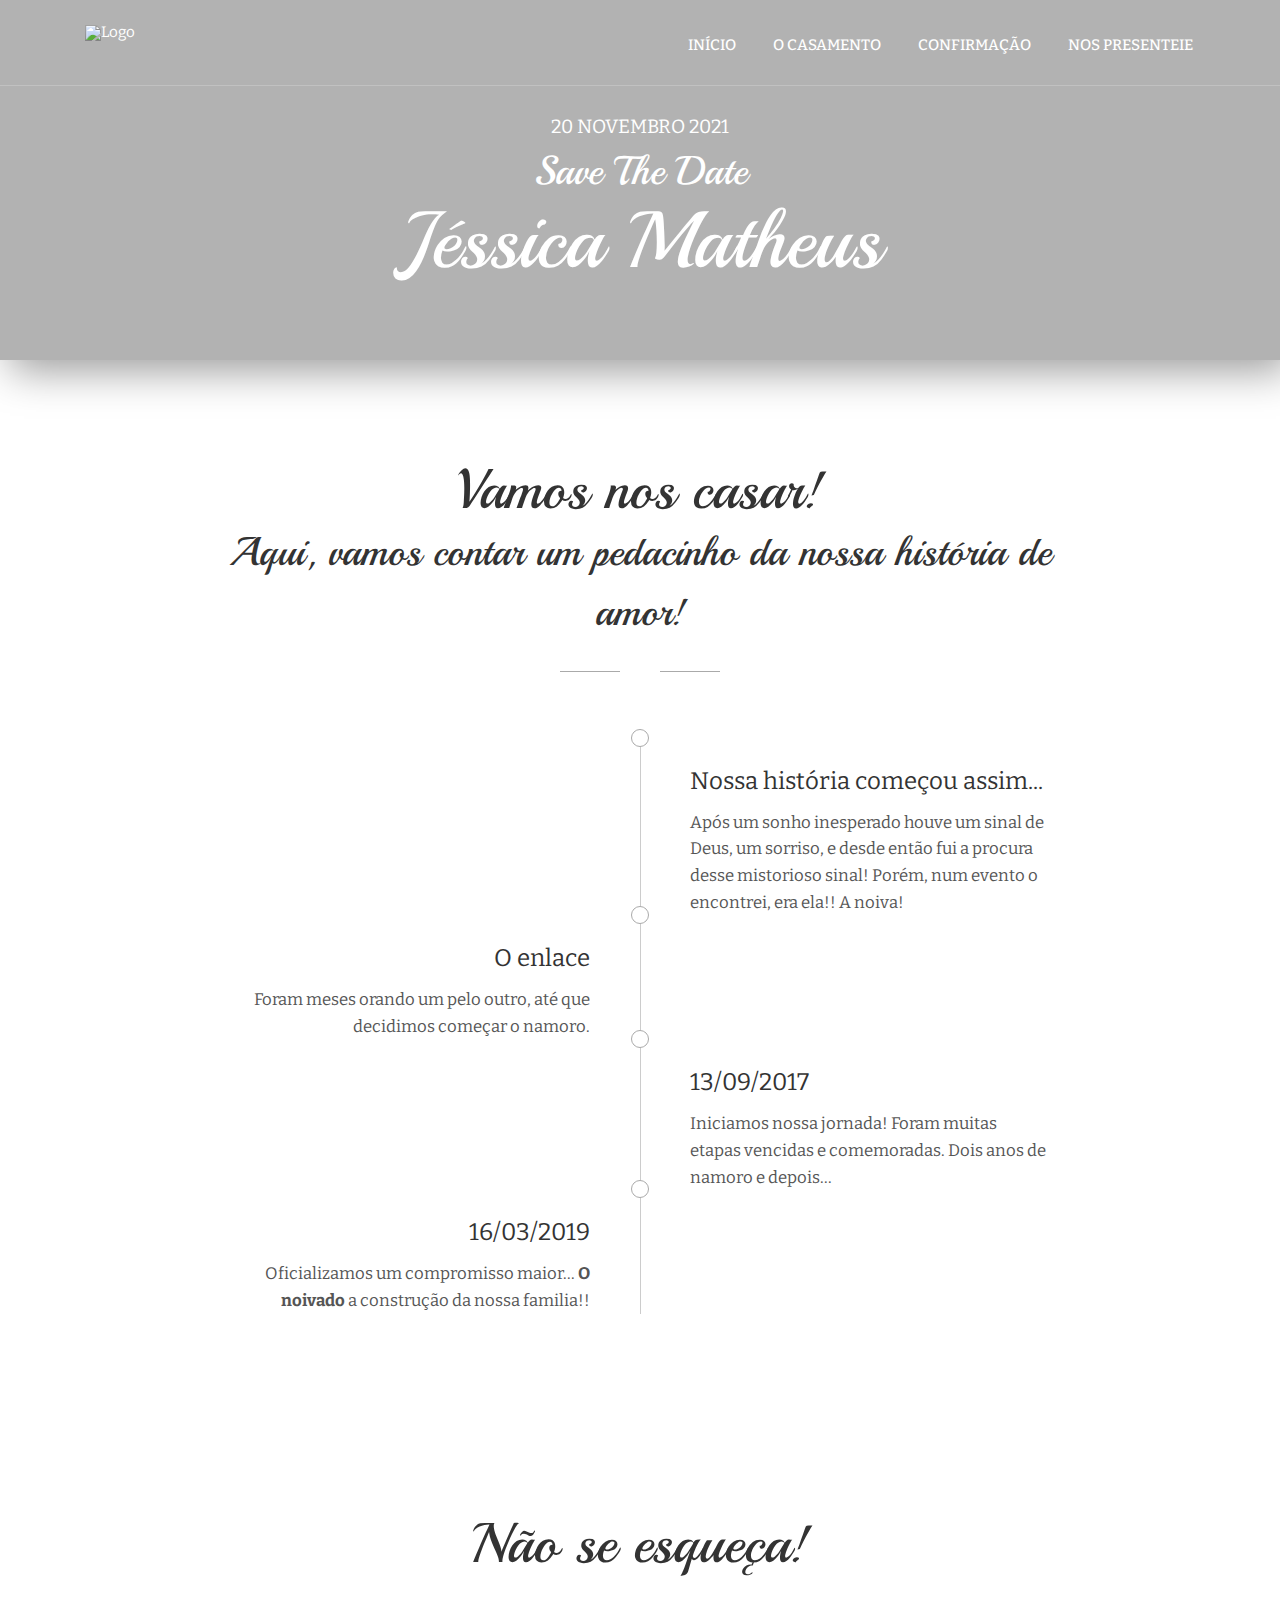
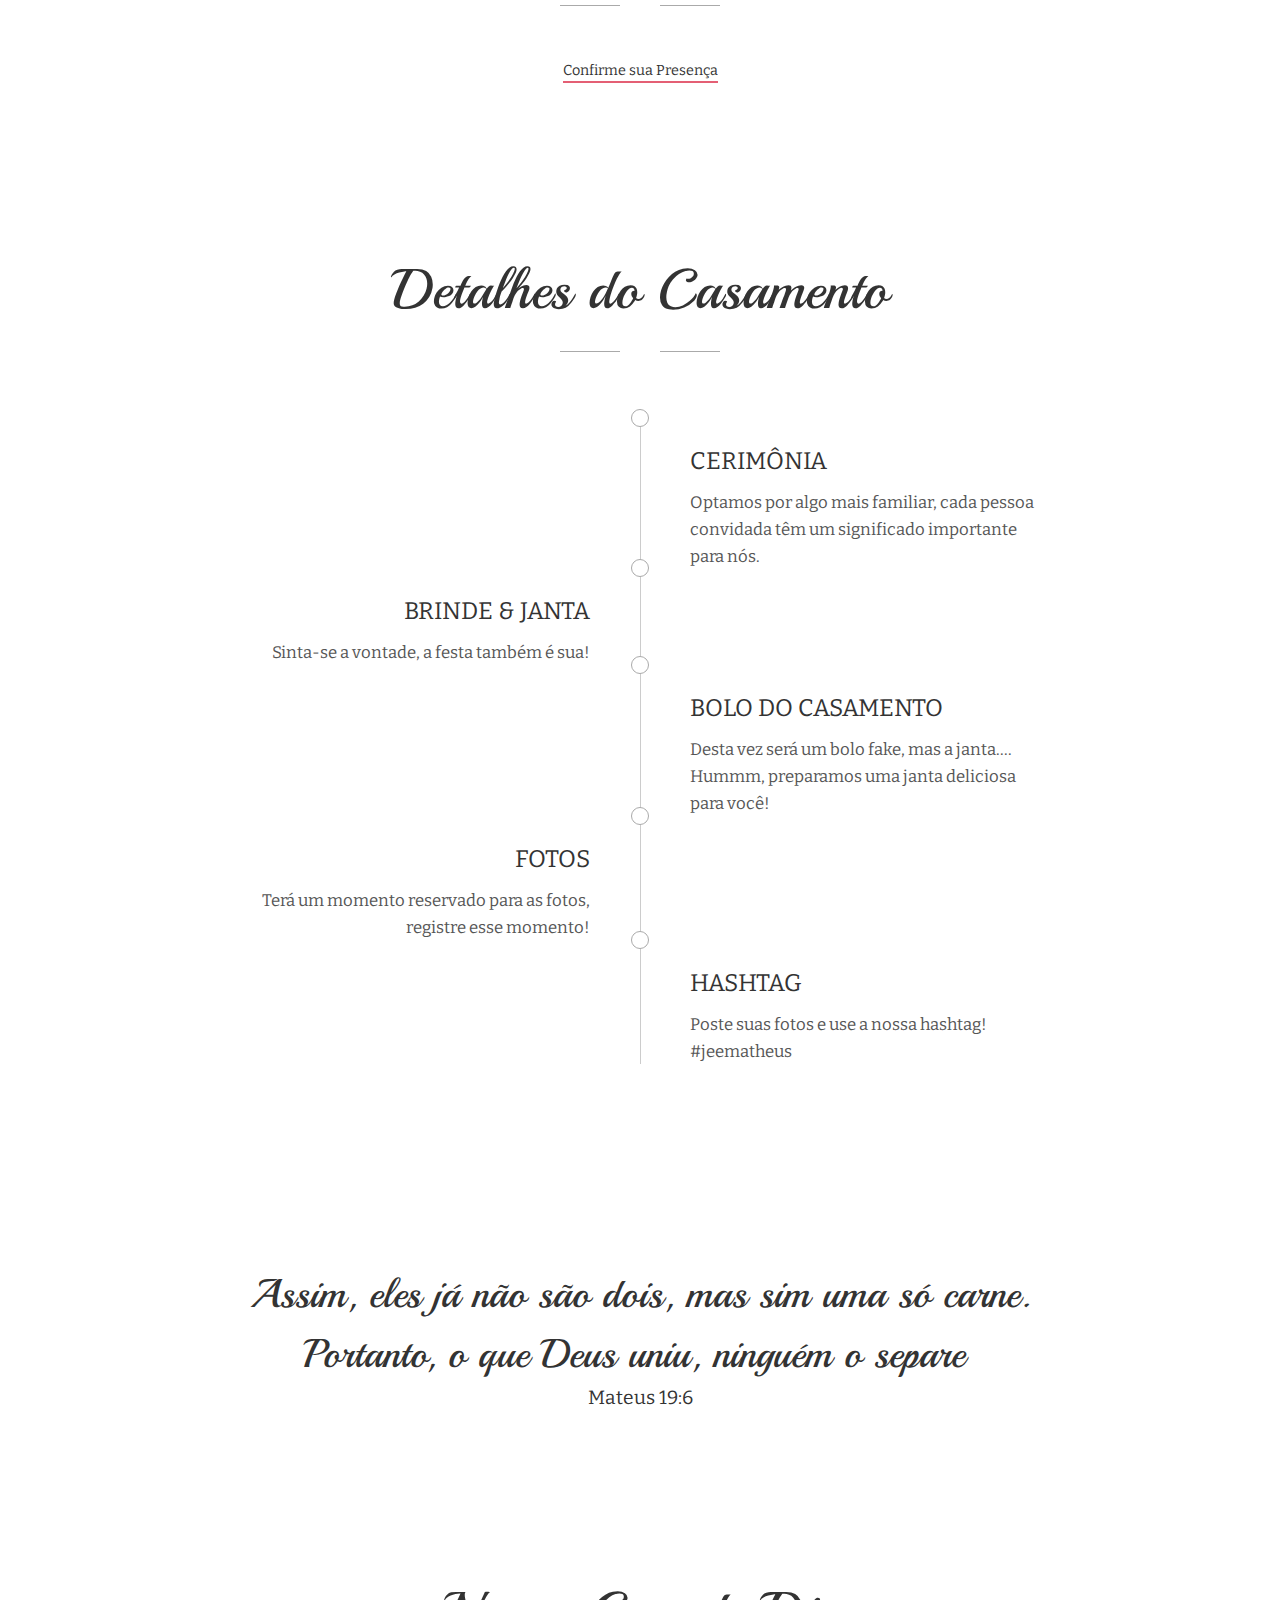
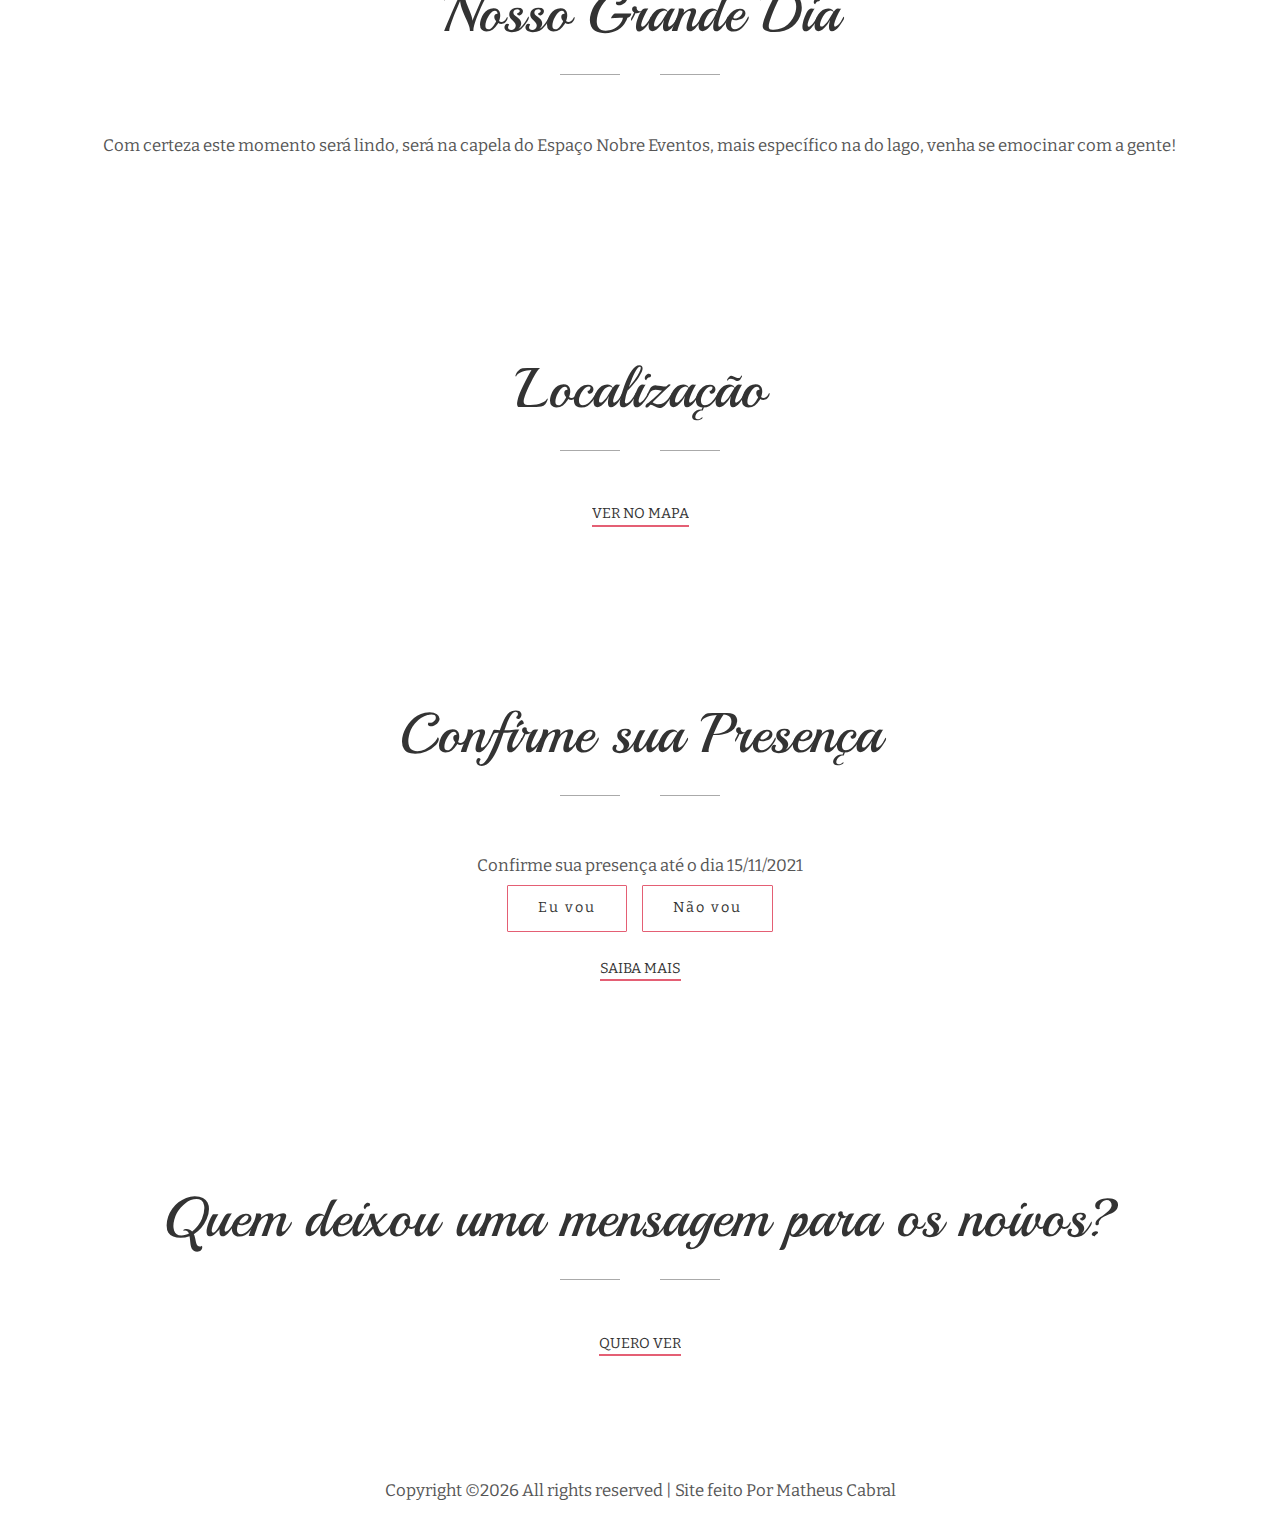
==== commit d1aa4a6b: "Update index.html" ====
--- a/index.html
+++ b/index.html
@@ -139,7 +139,7 @@
 						</div><!-- w-detail -->
 						
 						<div class="w-detail left">
-							<i class="icon icon-emoji-heart-eyes"></i>
+							<i class="icon icon-ciurclke"></i>
 							<h4 class="title">O enlace</h4>
 							<p>Foram meses orando um pelo outro, até que decidimos começar o namoro. </p>
 						</div><!-- w-detail -->
@@ -300,7 +300,7 @@
 						<h2 class="title">Confirme sua Presença</h2>
 						<span class="heading-bottom"><i class="icon icon-star"></i></span>
 					</div>
-                                           <p class="desc">Confirme sua presença até o dia 17/11/2021</p>
+                                           <p class="desc">Confirme sua presença até o dia 15/11/2021</p>
 					<div class="ceremony margin-bottom">
 						<div class="section__choices">
 							<a class="btn-2 margin-bottom gallery-btn" title="Eu vou" data-toggle="modal" data-target="#YesModal">Eu vou</a>
@@ -314,7 +314,22 @@
 			</div><!-- row -->
 		</div><!-- container -->
 	</section><!-- section -->
-
+	
+	<section class="section center-text" id="cover">
+		<div class="container">
+			<div class="row">
+				<div class="col-sm-12">
+					
+					<div class="heading">
+						<h2 class="title">Quem deixou uma mensagem para os noivos?</h2>
+						<span class="heading-bottom"><i class="icon icon-star"></i></span>
+					</div>
+					<a class="border-btn" href="coments.html">QUERO VER</a>
+
+				</div>
+			</div><!-- row -->
+		</div><!-- container -->
+	</section><!-- section -->
 	
 	  <!-- Modal -->
 
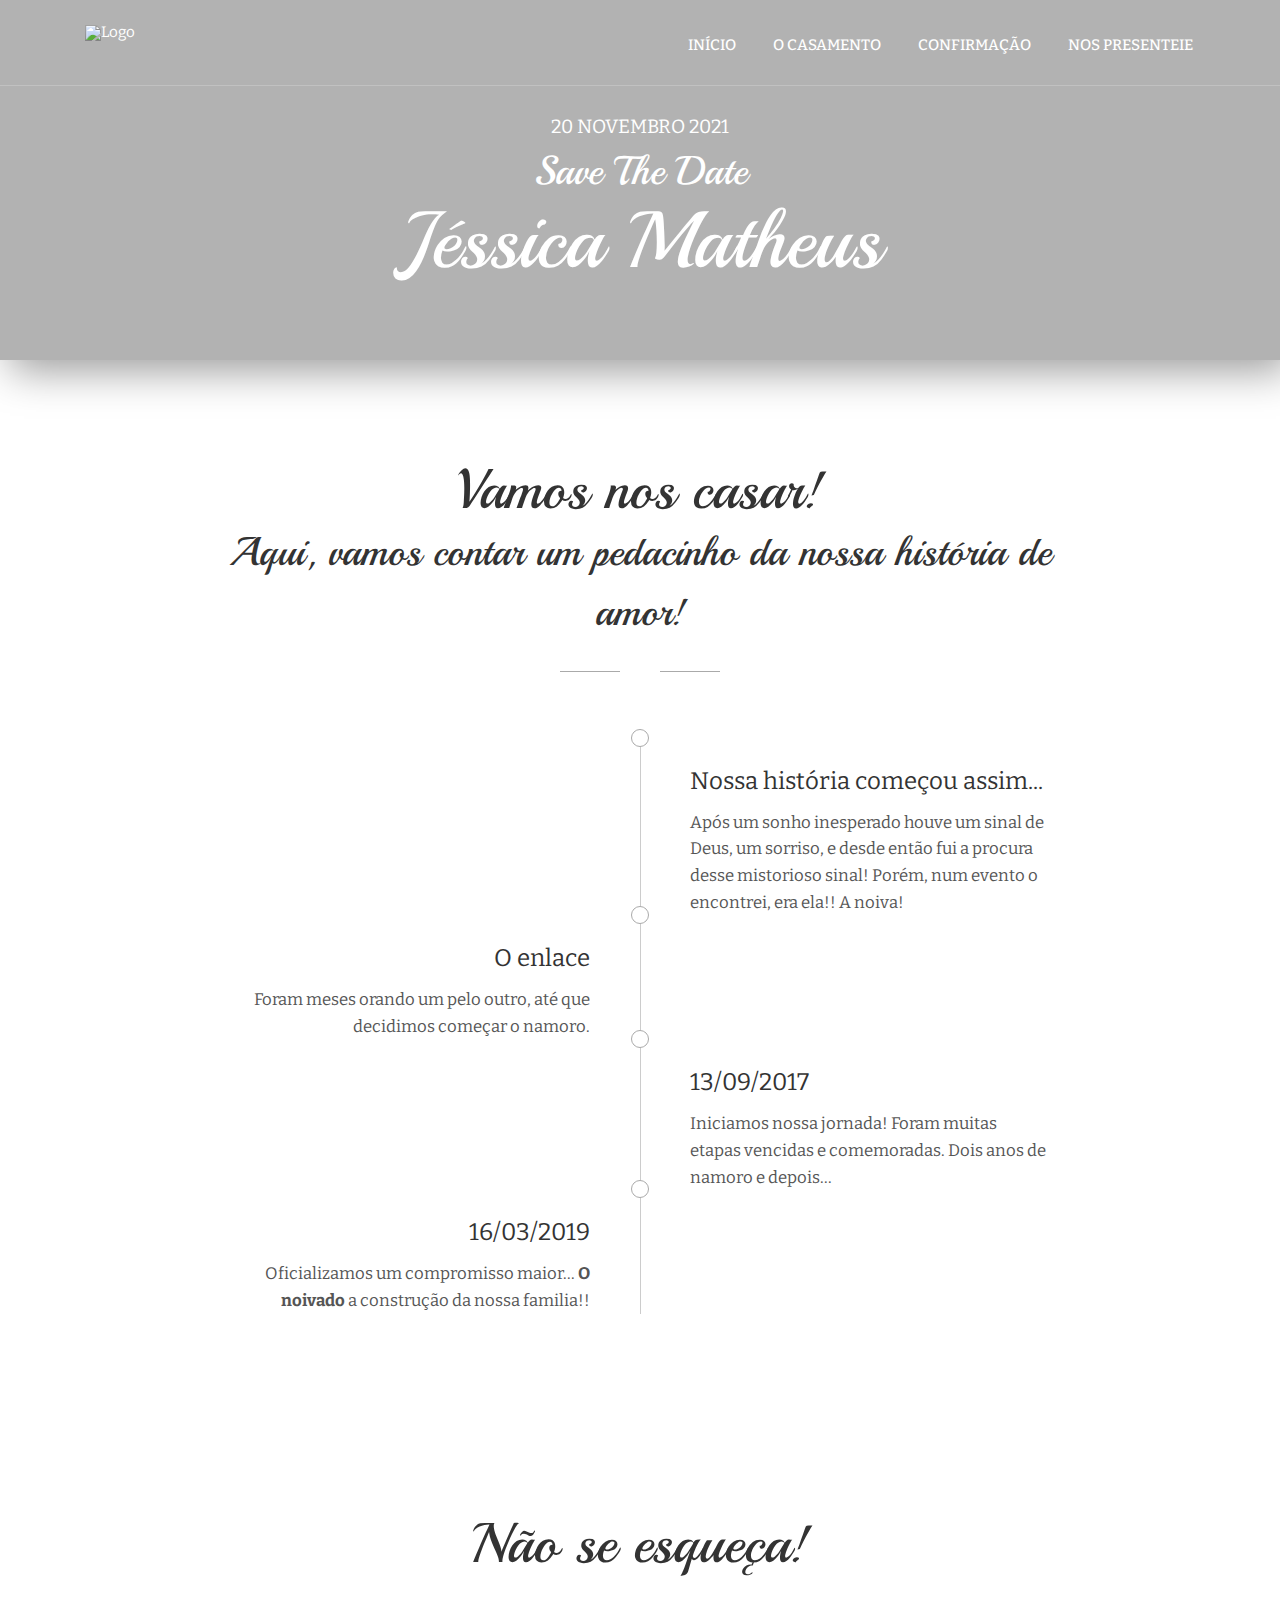
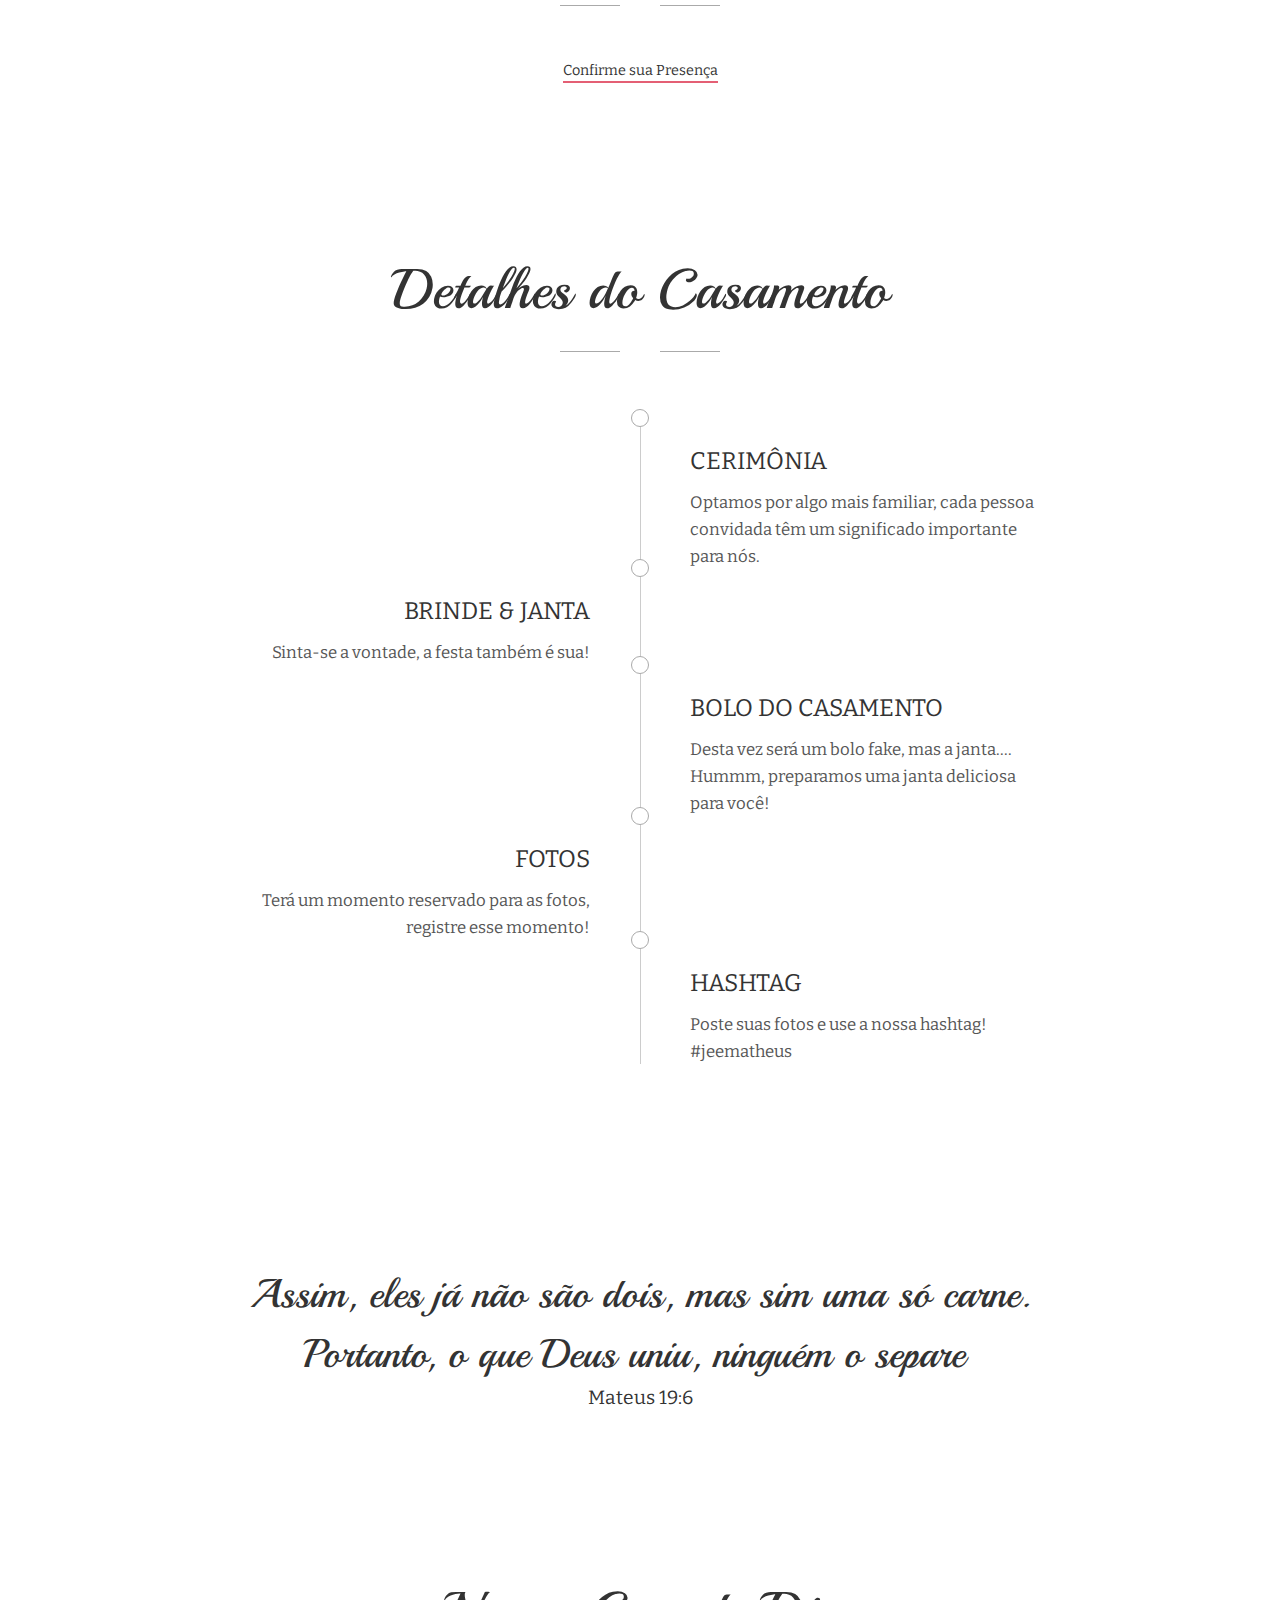
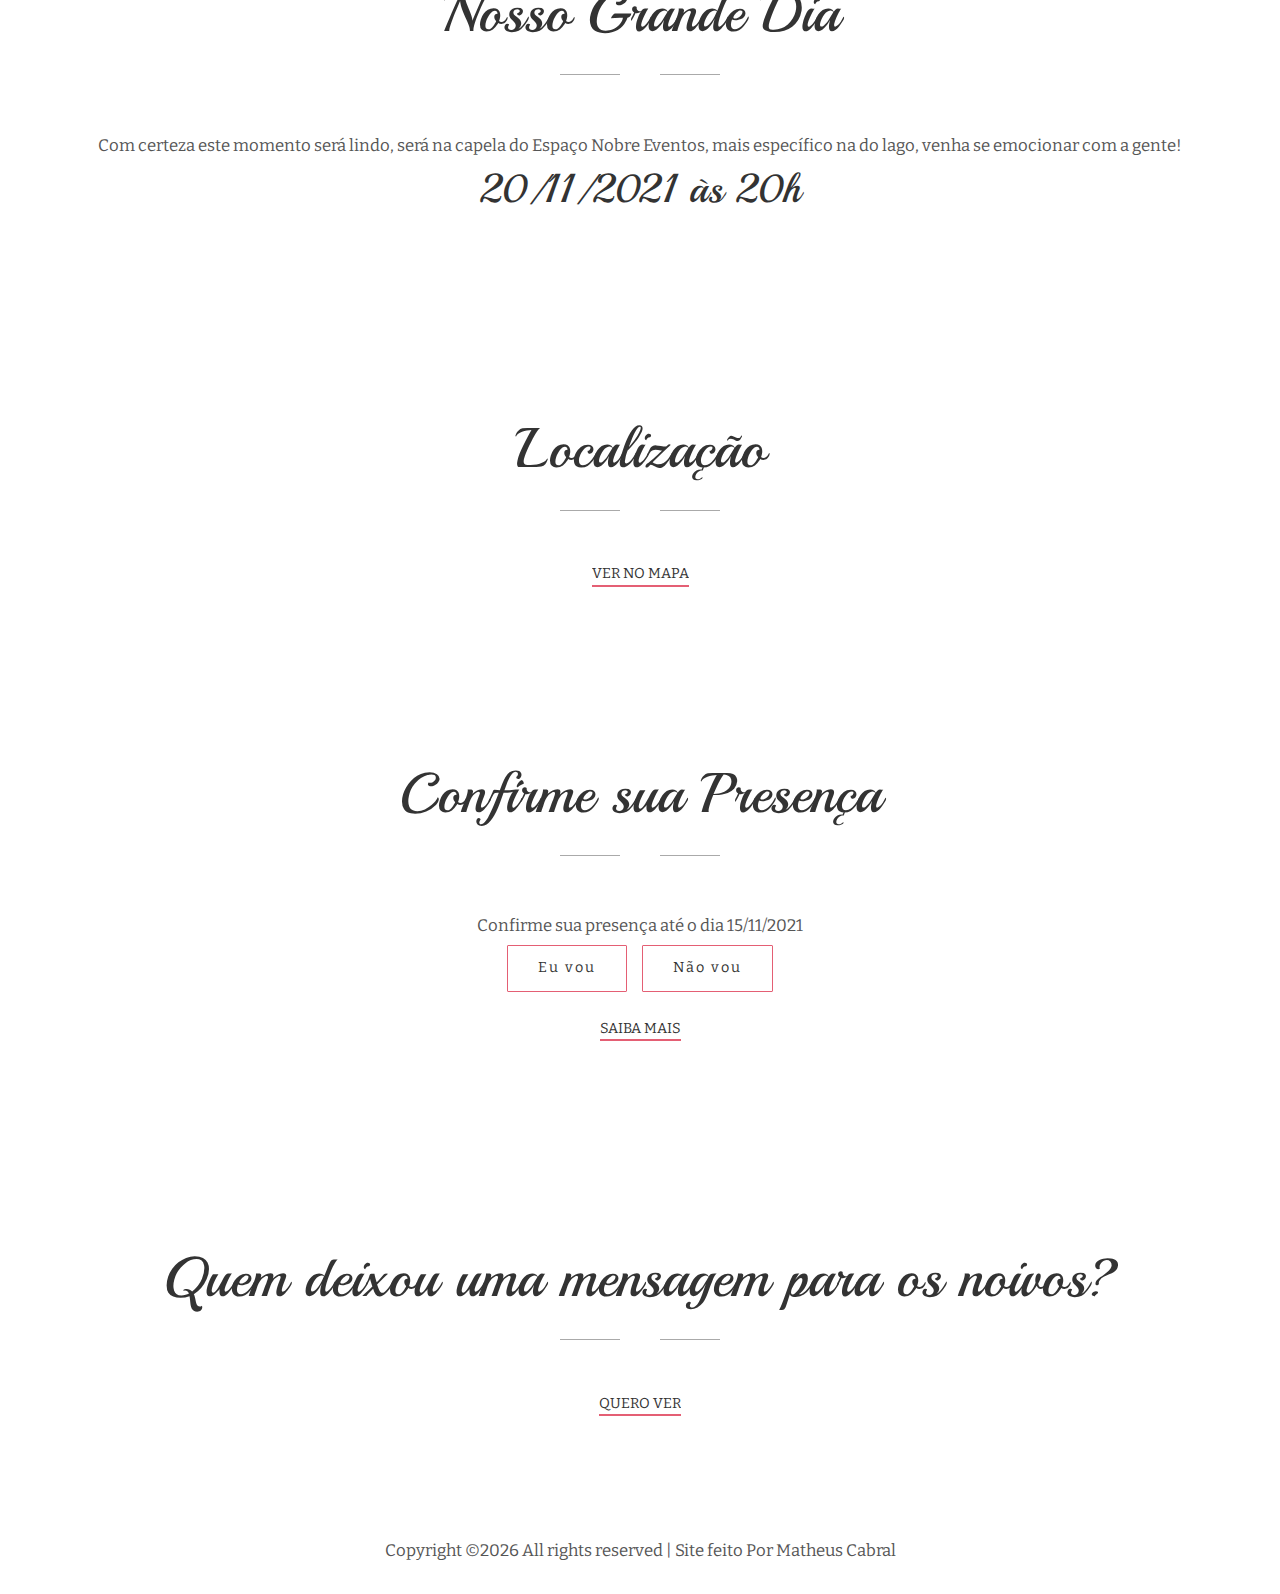
==== commit 8b75a4c0: "Update index.html" ====
--- a/index.html
+++ b/index.html
@@ -264,9 +264,9 @@
 
 					<div class="desc margin-bottom">
 						<p class="desc">Com certeza este momento será lindo, será na capela do Espaço Nobre Eventos, 
-							mais específico na do lago, venha se emocinar com a gente!</p>
-		
-						
+							mais específico na do lago, venha se emocionar com a gente!</p>
+						
+						<h3 class="title">20/11/2021 às 20h</h3>
 					</div>
 					
 				</div><!-- col-sm-10 -->
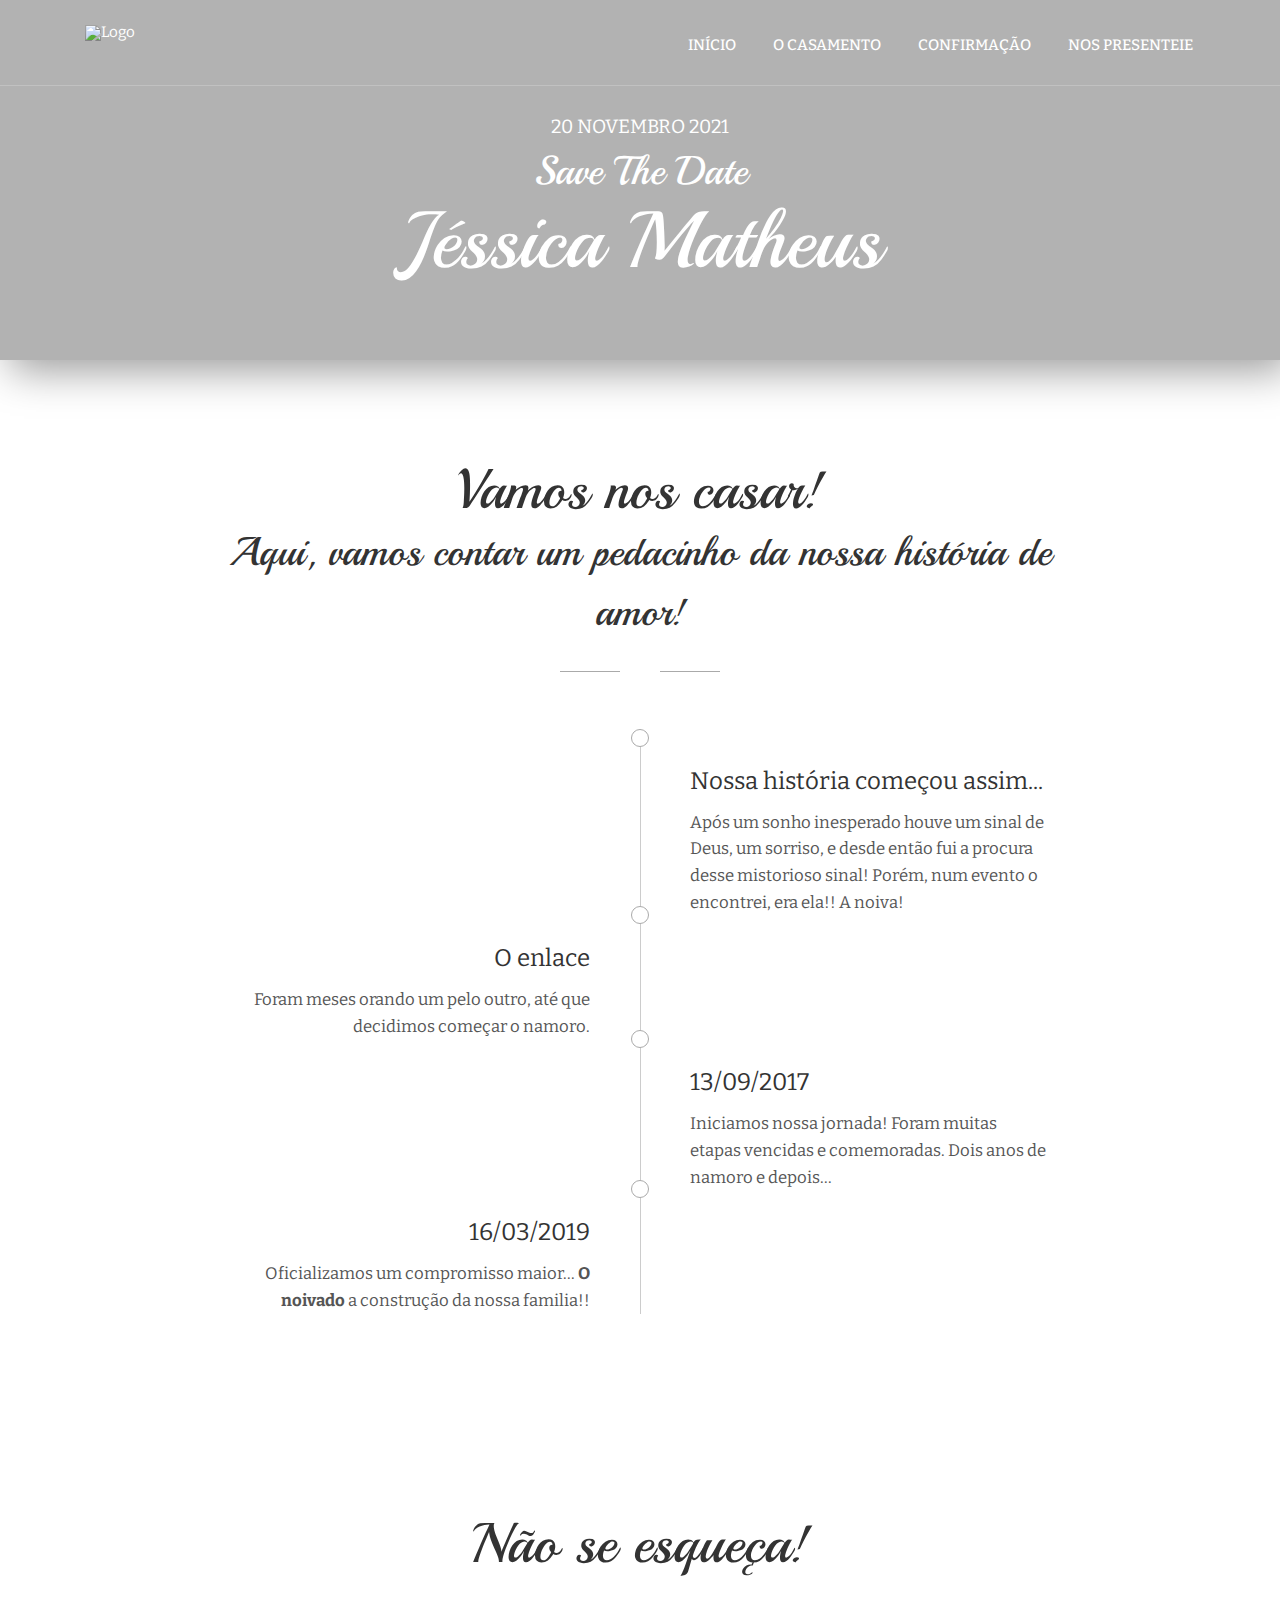
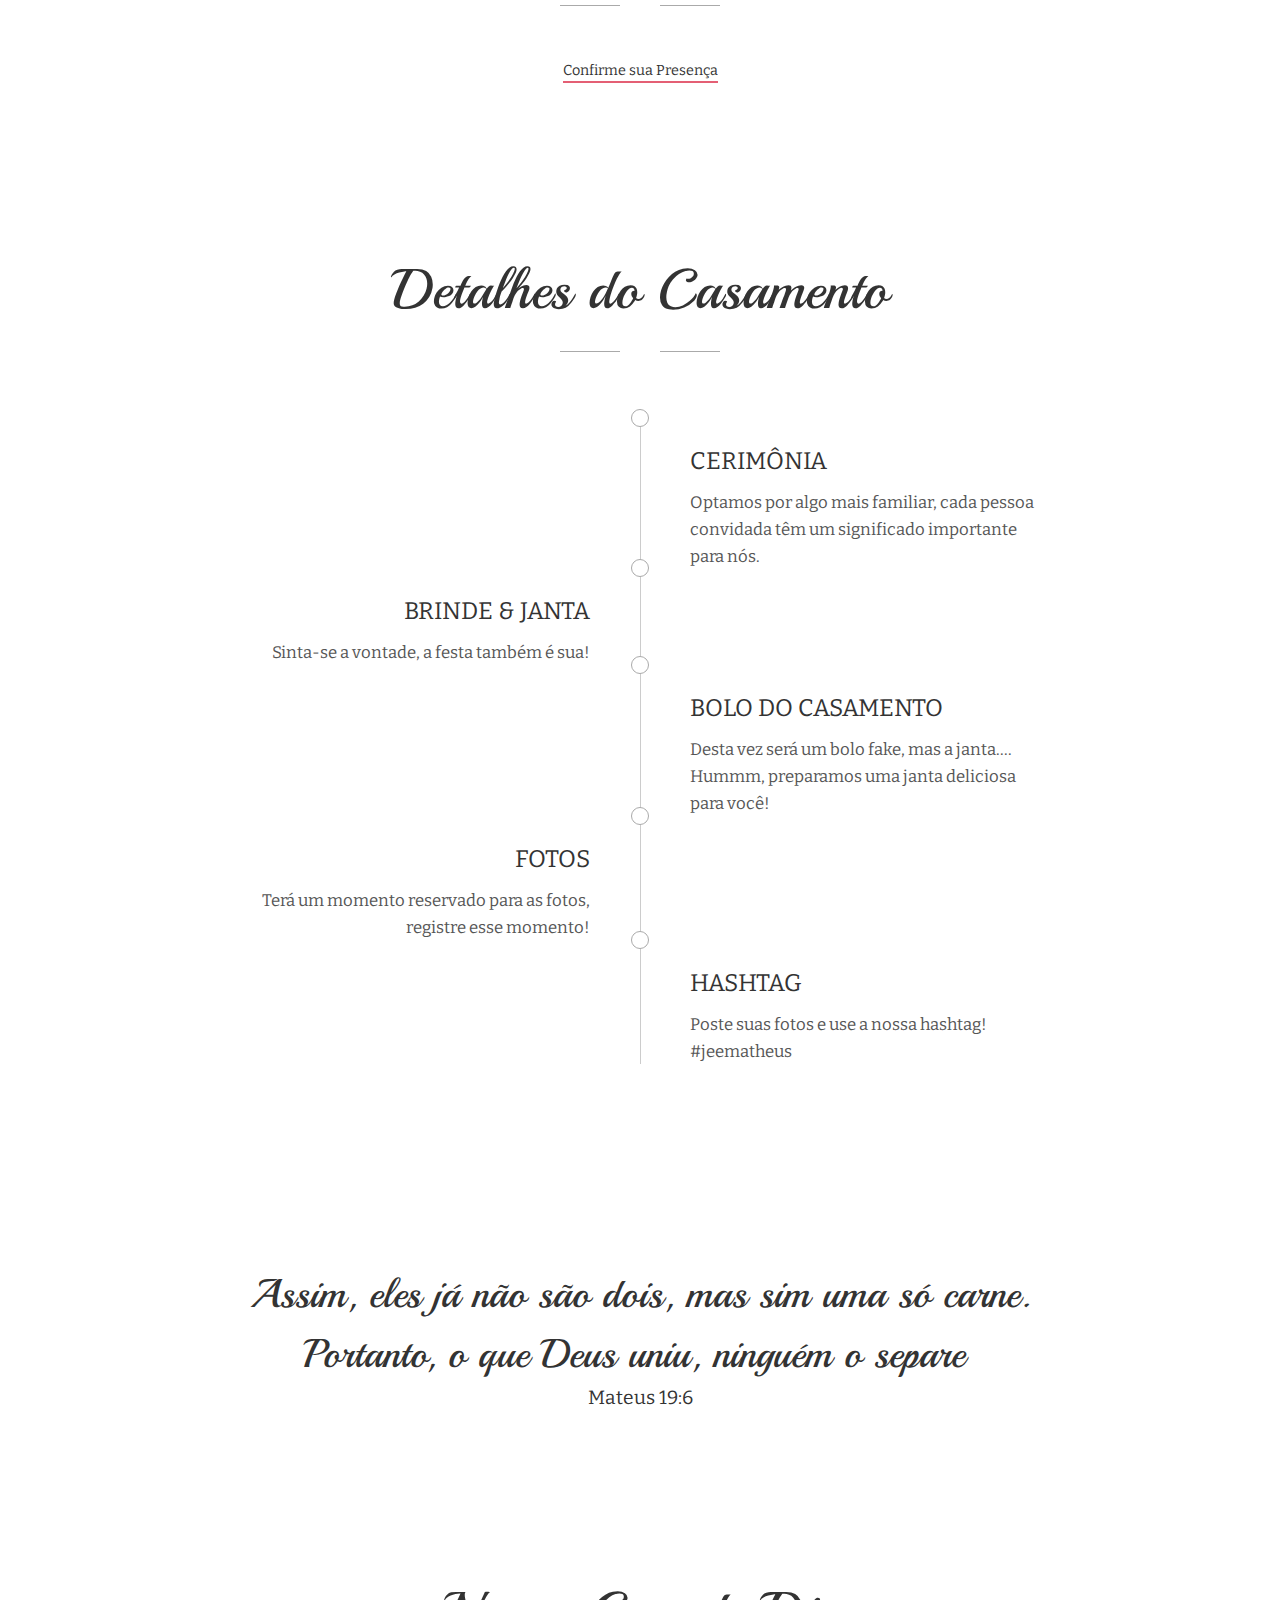
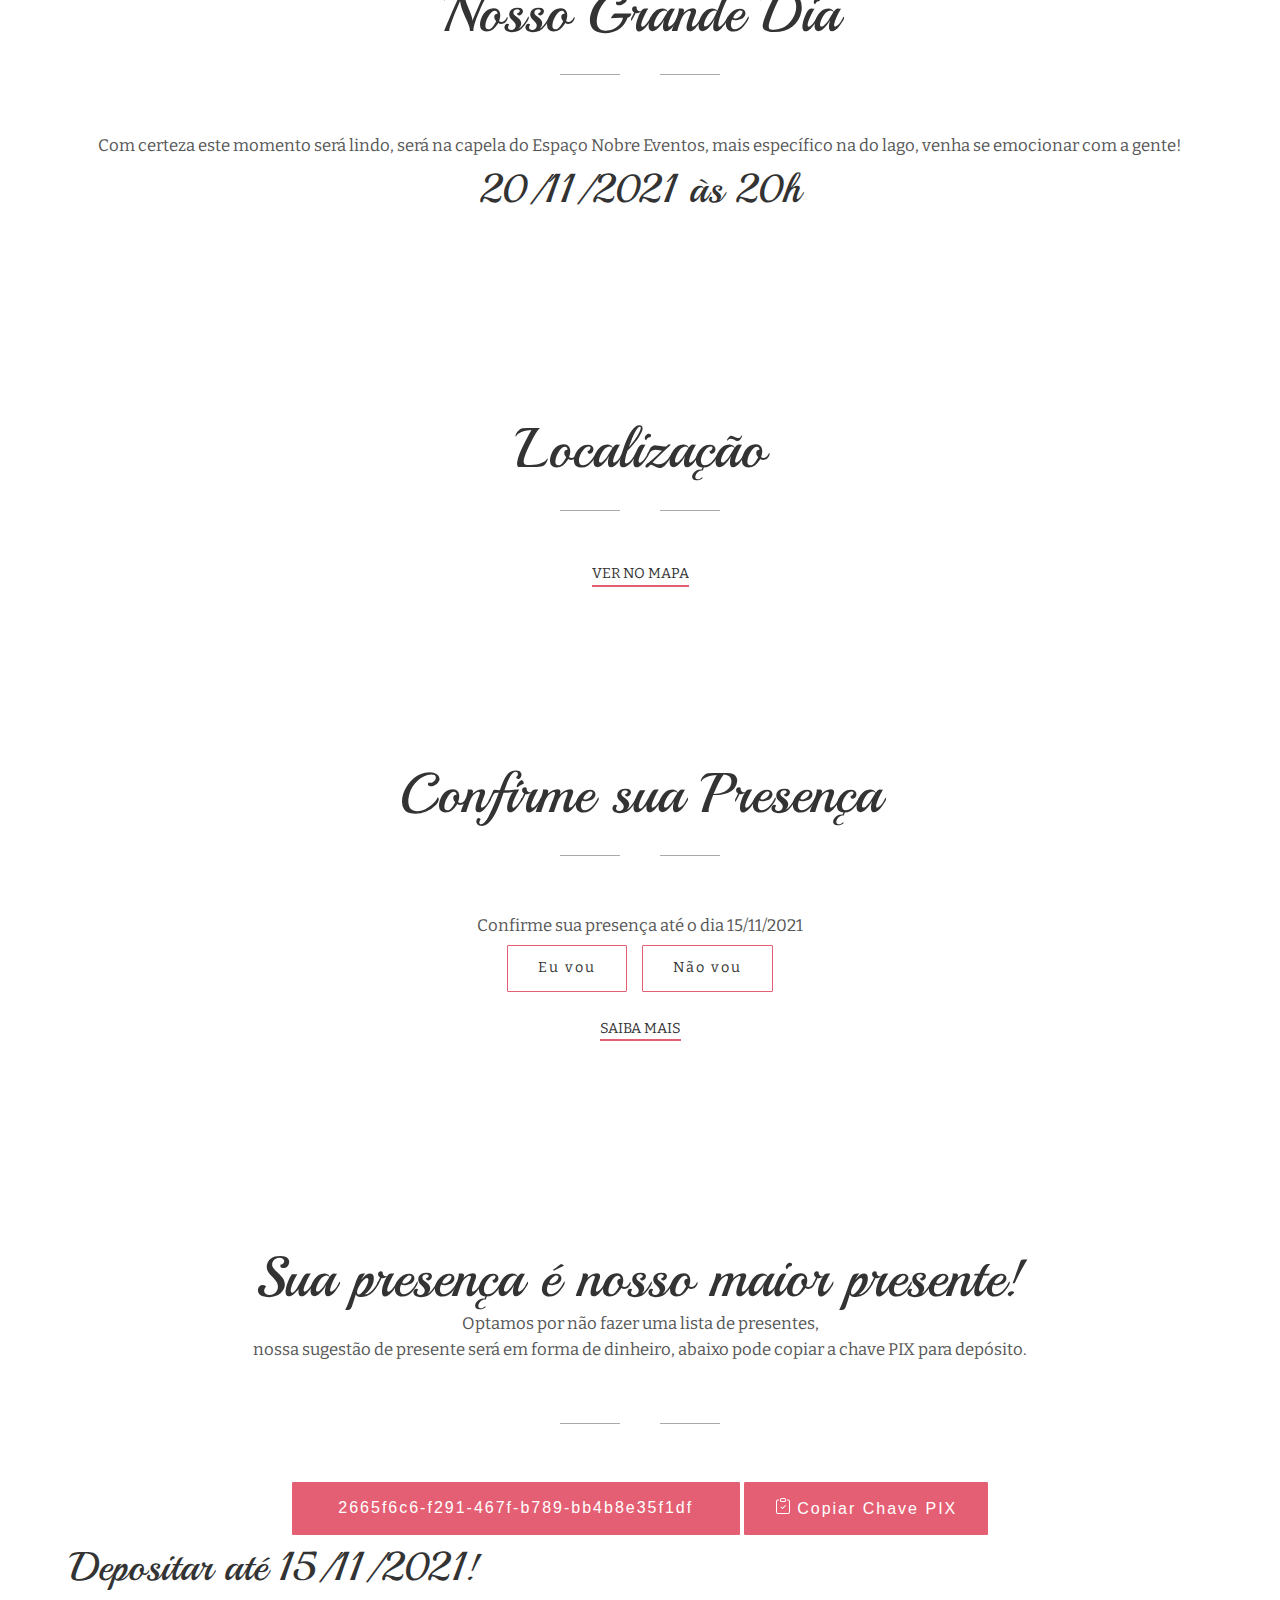
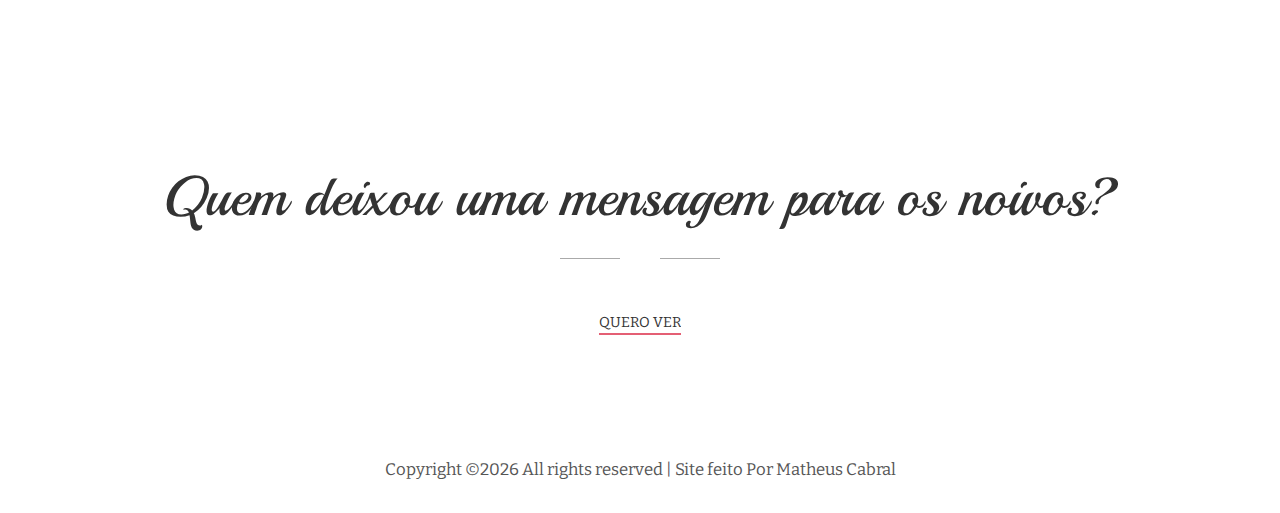
==== commit 3e878145: "Update index.html" ====
--- a/index.html
+++ b/index.html
@@ -314,6 +314,43 @@
 			</div><!-- row -->
 		</div><!-- container -->
 	</section><!-- section -->
+	
+	
+
+    <section class="section galery-area center-text" id="cover">
+            <div class="container">
+                <div class="row">
+                    <div class="col-sm-12">
+                            <div class="heading" id="Historia">
+                                <h2 class="title">Sua presença é nosso maior presente!</h2>
+
+                                <div class="desc margin-bottom">
+                                    <p class="desc">
+                                        Optamos por não fazer uma lista de presentes,
+                                    </p>
+                                    <p class="desc">
+                                        nossa sugestão de presente será em forma de dinheiro, abaixo pode copiar a chave PIX para depósito.
+                                    </p>
+                                </div>
+                                <span class="heading-bottom"><i class="icon icon-star"></i></span>
+                            </div>
+                            <div style="flex-direction: inherit; align-items: stretch; display: flex; flex-wrap: wrap; justify-content: center;">
+                                <textarea class="btn js-copytextarea" rows="1" cols="40" readonly="">                     2665f6c6-f291-467f-b789-bb4b8e35f1df</textarea>
+                                <button type="button" class="btn js-textareacopybtn btn-outline-danger">
+                                    <svg xmlns="http://www.w3.org/2000/svg" width="16" height="16" fill="currentColor" class="bi bi-clipboard-check" viewBox="0 0 16 16">
+                                        <path fill-rule="evenodd" d="M10.854 7.146a.5.5 0 0 1 0 .708l-3 3a.5.5 0 0 1-.708 0l-1.5-1.5a.5.5 0 1 1 .708-.708L7.5 9.793l2.646-2.647a.5.5 0 0 1 .708 0z"></path>
+                                        <path d="M4 1.5H3a2 2 0 0 0-2 2V14a2 2 0 0 0 2 2h10a2 2 0 0 0 2-2V3.5a2 2 0 0 0-2-2h-1v1h1a1 1 0 0 1 1 1V14a1 1 0 0 1-1 1H3a1 1 0 0 1-1-1V3.5a1 1 0 0 1 1-1h1v-1z"></path>
+                                        <path d="M9.5 1a.5.5 0 0 1 .5.5v1a.5.5 0 0 1-.5.5h-3a.5.5 0 0 1-.5-.5v-1a.5.5 0 0 1 .5-.5h3zm-3-1A1.5 1.5 0 0 0 5 1.5v1A1.5 1.5 0 0 0 6.5 4h3A1.5 1.5 0 0 0 11 2.5v-1A1.5 1.5 0 0 0 9.5 0h-3z"></path>
+                                    </svg>
+                                    Copiar Chave PIX
+                                </button>
+                            </div>
+                        </div>
+                        <h3 class="title">Depositar até 15/11/2021!</h3>
+                    </div>
+                </div>
+            </div>
+        </section>
 	
 	<section class="section center-text" id="cover">
 		<div class="container">
@@ -414,6 +451,39 @@
    </div>
   </div>
  </div>
+
+<div id="success_tic_Gift" class="modal fade" role="dialog">
+        <div class="modal-dialog">
+          <!-- Modal content-->
+          <div class="modal-content">
+            <a class="close" href="#" data-dismiss="modal">&times;</a>
+            <div class="page-body">
+              <div class="head">
+                <!-- <h3 style="margin-top: 5px;">Copiado!</h3>-->
+              </div>
+  
+              <h1 style="text-align: center;">
+                <div class="checkmark-circle">
+                  <div class="background"></div>
+                  <div class="checkmark draw"></div>
+                </div>
+              </h1>
+            </div>
+            <div class="head">
+              <h3 style="margin-left: 25px;">QrCode Gerado:</h3>
+            </div>
+            <div>
+              <a href="images/pix.png" data-fluidbox>
+                <img
+                  class="margin-bottom"
+                  src="images/pix.png"
+                  alt="Gallery Image"
+                />
+              </a>
+            </div>
+          </div>
+        </div>
+      </div>
 <!-- FIM  -->
 	
 
@@ -449,6 +519,17 @@
   <script src="https://maxcdn.bootstrapcdn.com/bootstrap/4.0.0/js/bootstrap.min.js" integrity="sha384-JZR6Spejh4U02d8jOt6vLEHfe/JQGiRRSQQxSfFWpi1MquVdAyjUar5+76PVCmYl" crossorigin="anonymous"></script>
 
   <script src="common-js/tether.min.js"></script>
-
+        <script>
+                var copytextvalue = document.querySelector(".js-copytextarea").value;
+                let btn = document.querySelector(".js-textareacopybtn");
+    
+                btn.addEventListener("click", function (e) {
+                    let textArea = document.querySelector(".js-copytextarea");
+                    textArea.select();
+                    document.execCommand("copy");
+                    console.log("Copying text command was " + copytextvalue);
+                    $("#success_tic_Gift").modal("show");
+                });
+     </script>
 </body>
 </html>
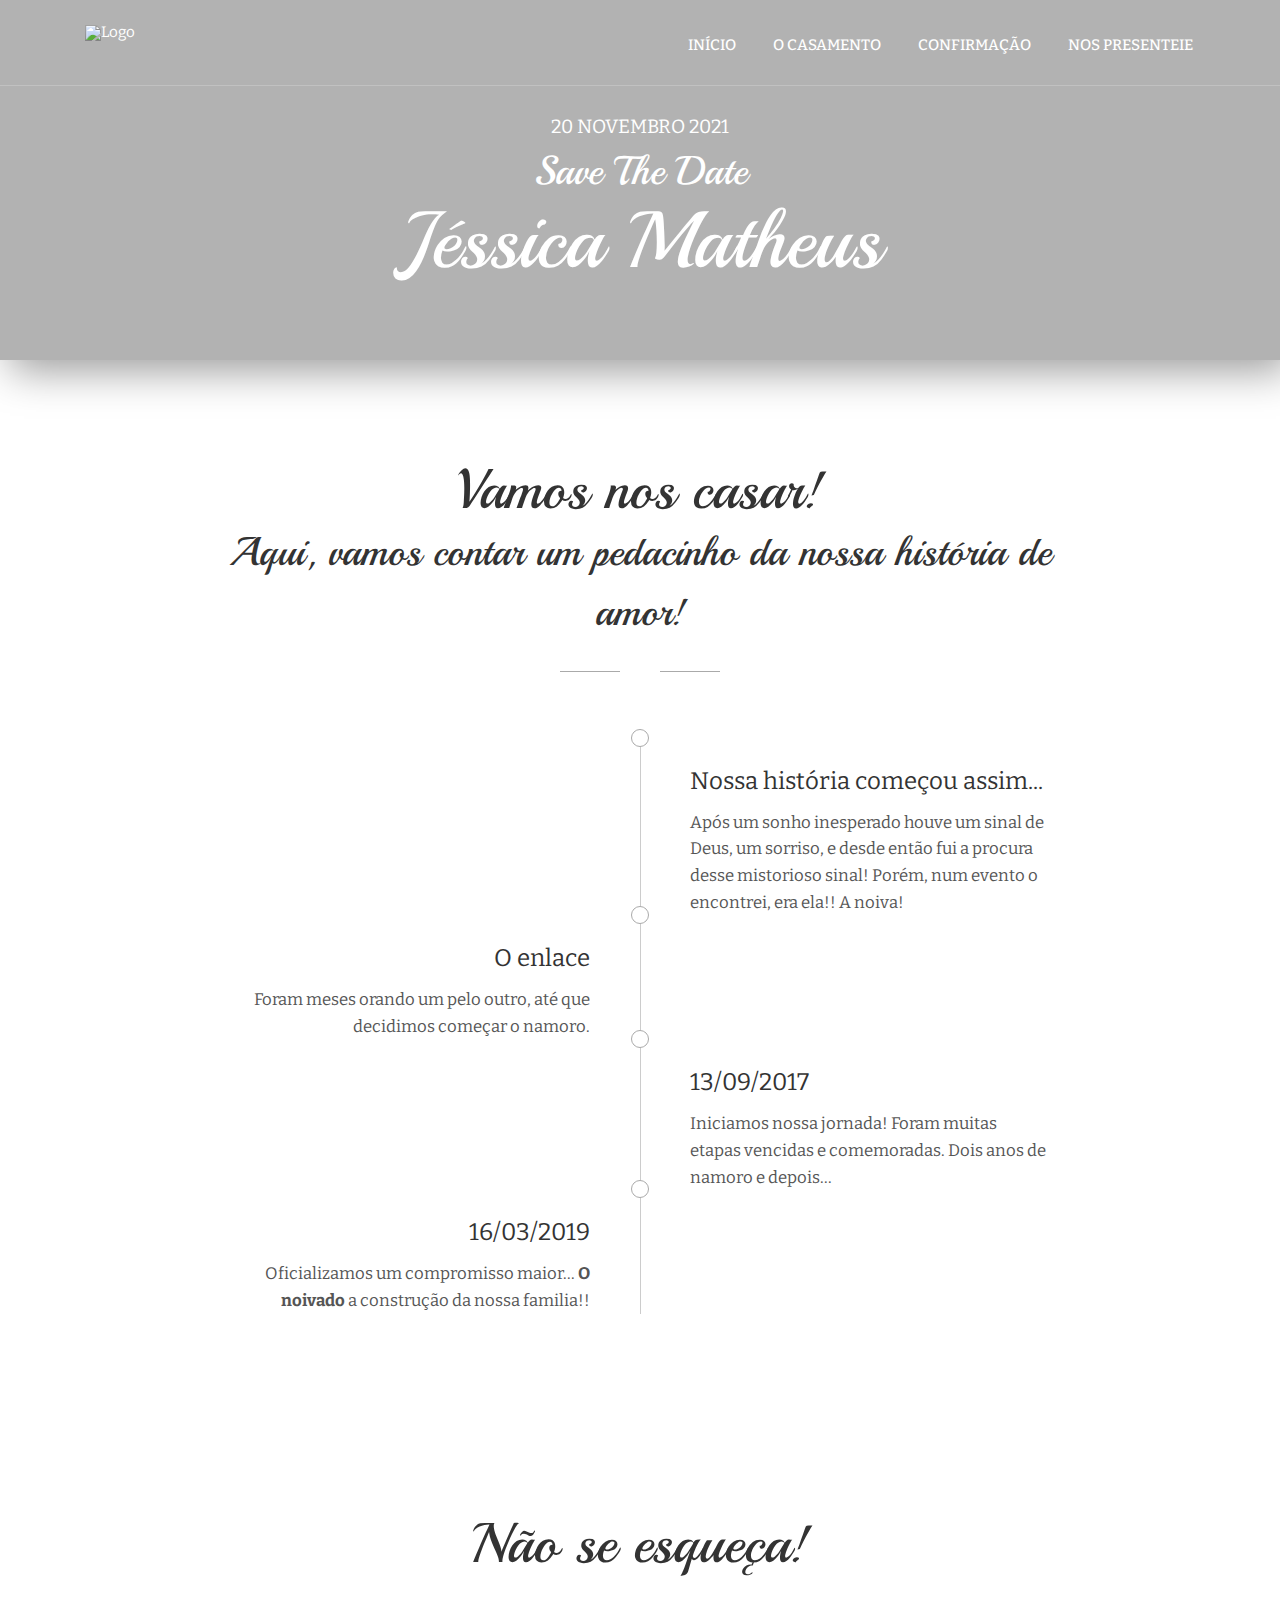
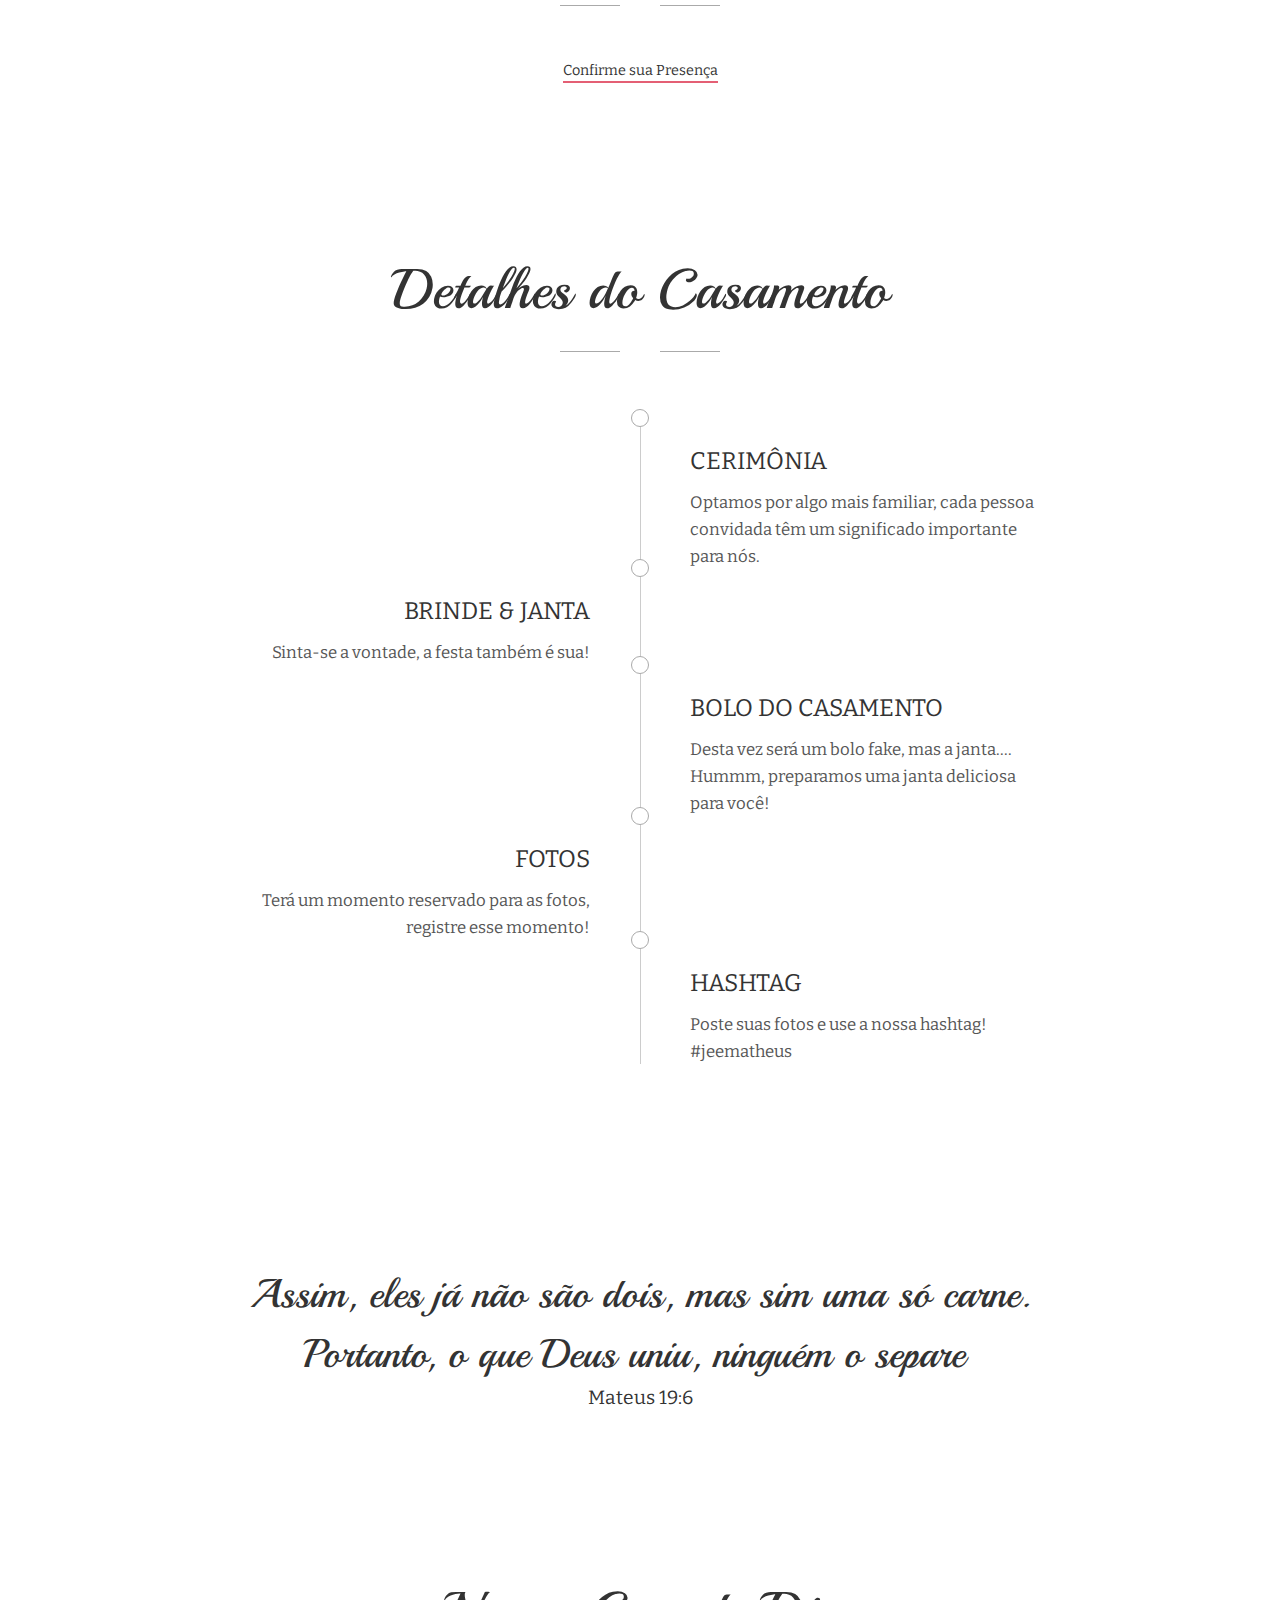
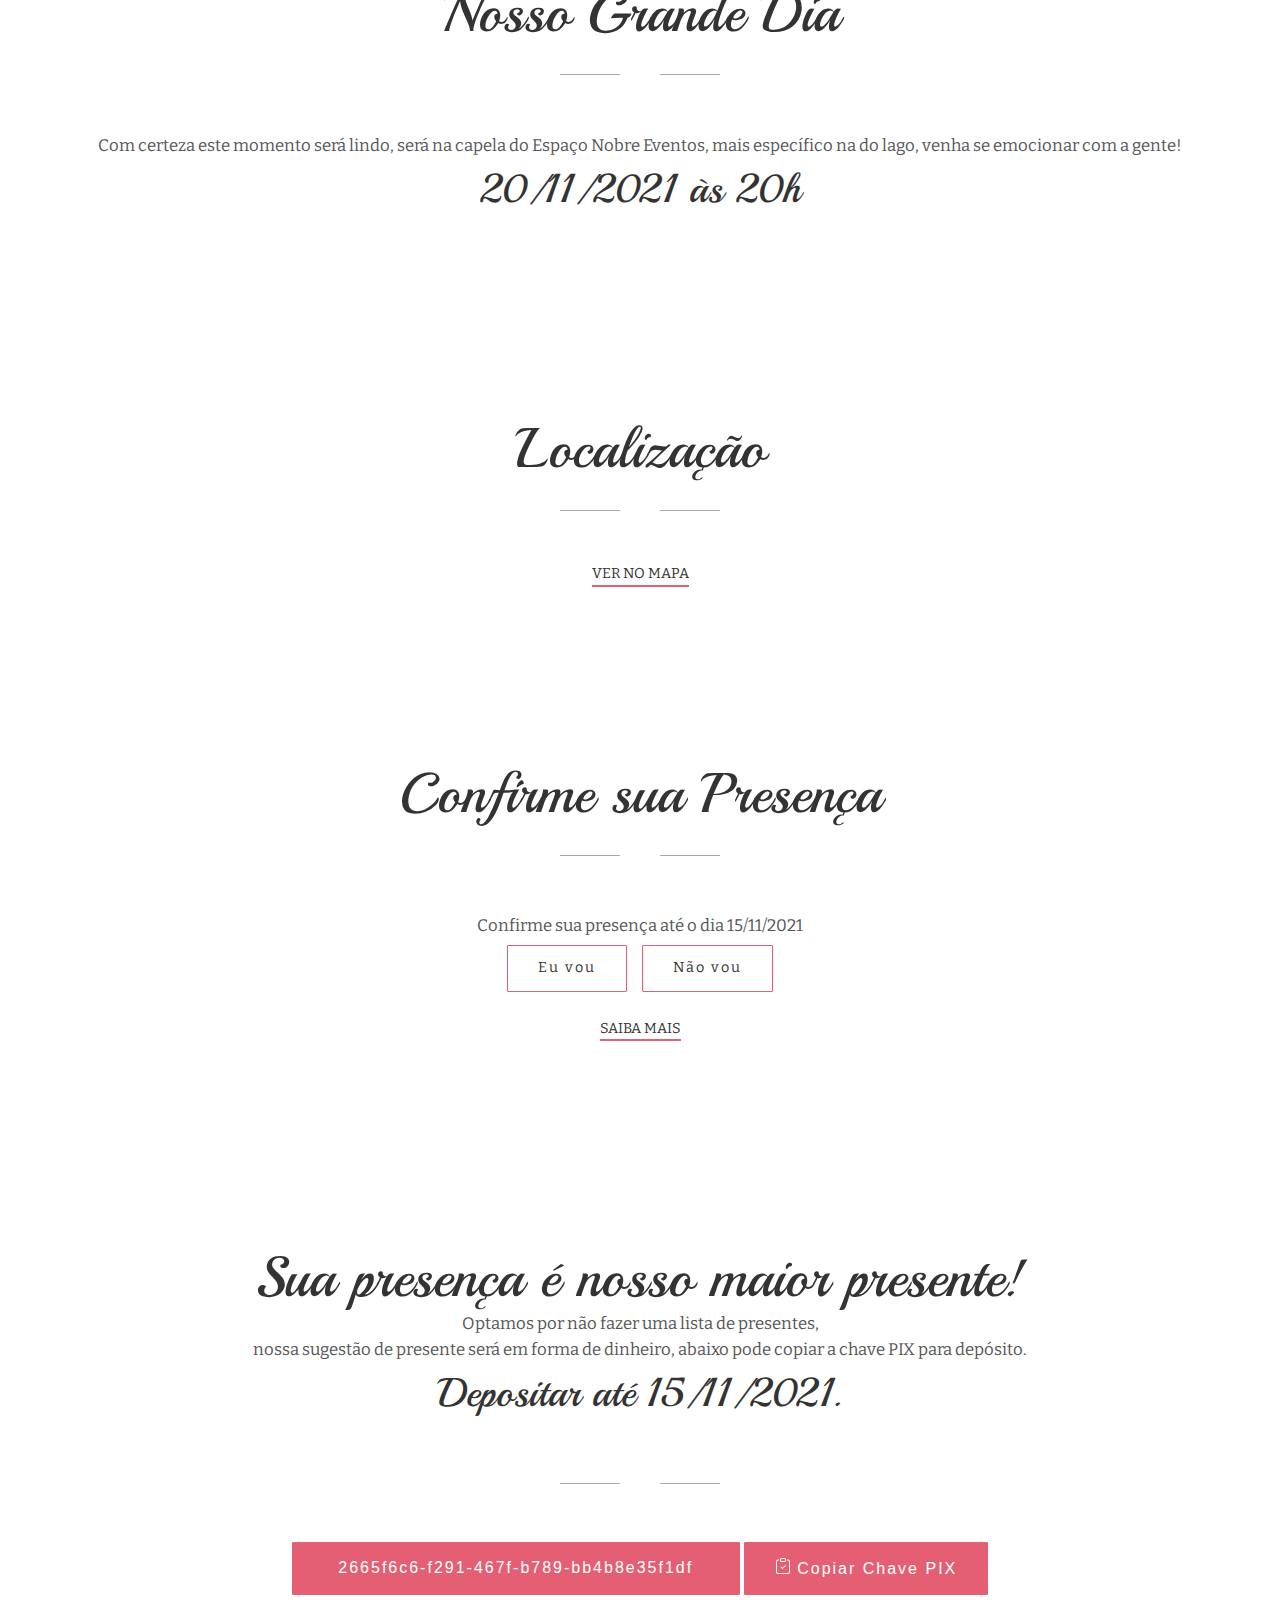
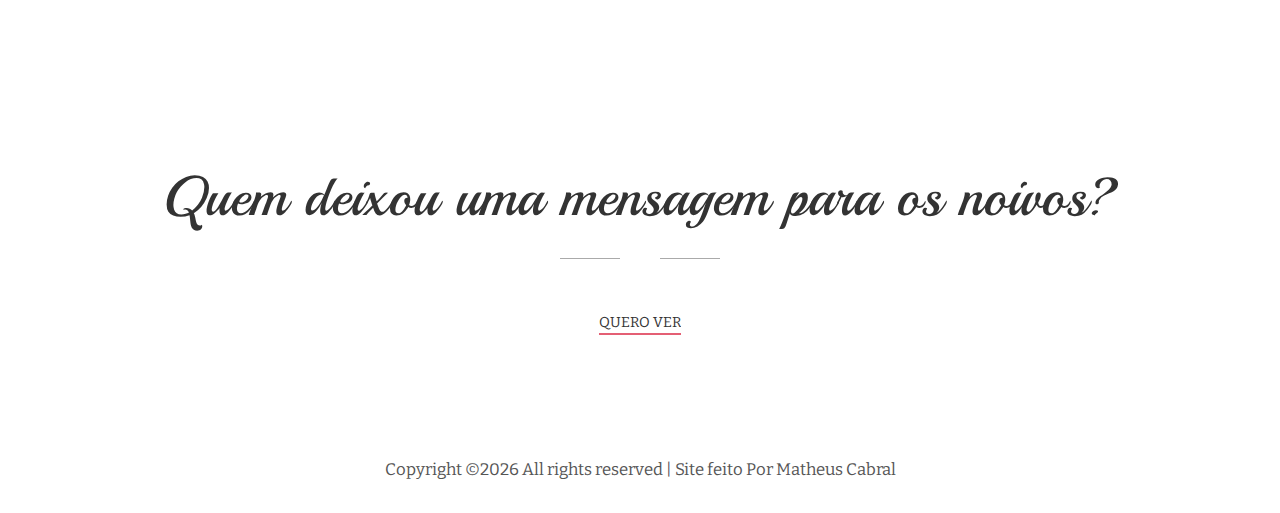
==== commit 801fe79c: "Update index.html" ====
--- a/index.html
+++ b/index.html
@@ -92,7 +92,7 @@
 				<li><a href="index.html">INÍCIO</a></li>
 				<li><a href="casamento.html">O CASAMENTO</a></li>
 				<li><a href="#Confirmar">CONFIRMAÇÃO</a></li>
-				<li><a href="presentes.html">NOS PRESENTEIE</a></li>
+				<li><a href="#Presentes">NOS PRESENTEIE</a></li>
 			</ul><!-- main-menu -->
 			
 		</div><!-- container -->
@@ -321,7 +321,7 @@
             <div class="container">
                 <div class="row">
                     <div class="col-sm-12">
-                            <div class="heading" id="Historia">
+                            <div class="heading" id="Presentes">
                                 <h2 class="title">Sua presença é nosso maior presente!</h2>
 
                                 <div class="desc margin-bottom">
@@ -331,6 +331,7 @@
                                     <p class="desc">
                                         nossa sugestão de presente será em forma de dinheiro, abaixo pode copiar a chave PIX para depósito.
                                     </p>
+					<h3 class="title">Depositar até 15/11/2021.</h3>
                                 </div>
                                 <span class="heading-bottom"><i class="icon icon-star"></i></span>
                             </div>
@@ -346,7 +347,7 @@
                                 </button>
                             </div>
                         </div>
-                        <h3 class="title">Depositar até 15/11/2021!</h3>
+                        
                     </div>
                 </div>
             </div>
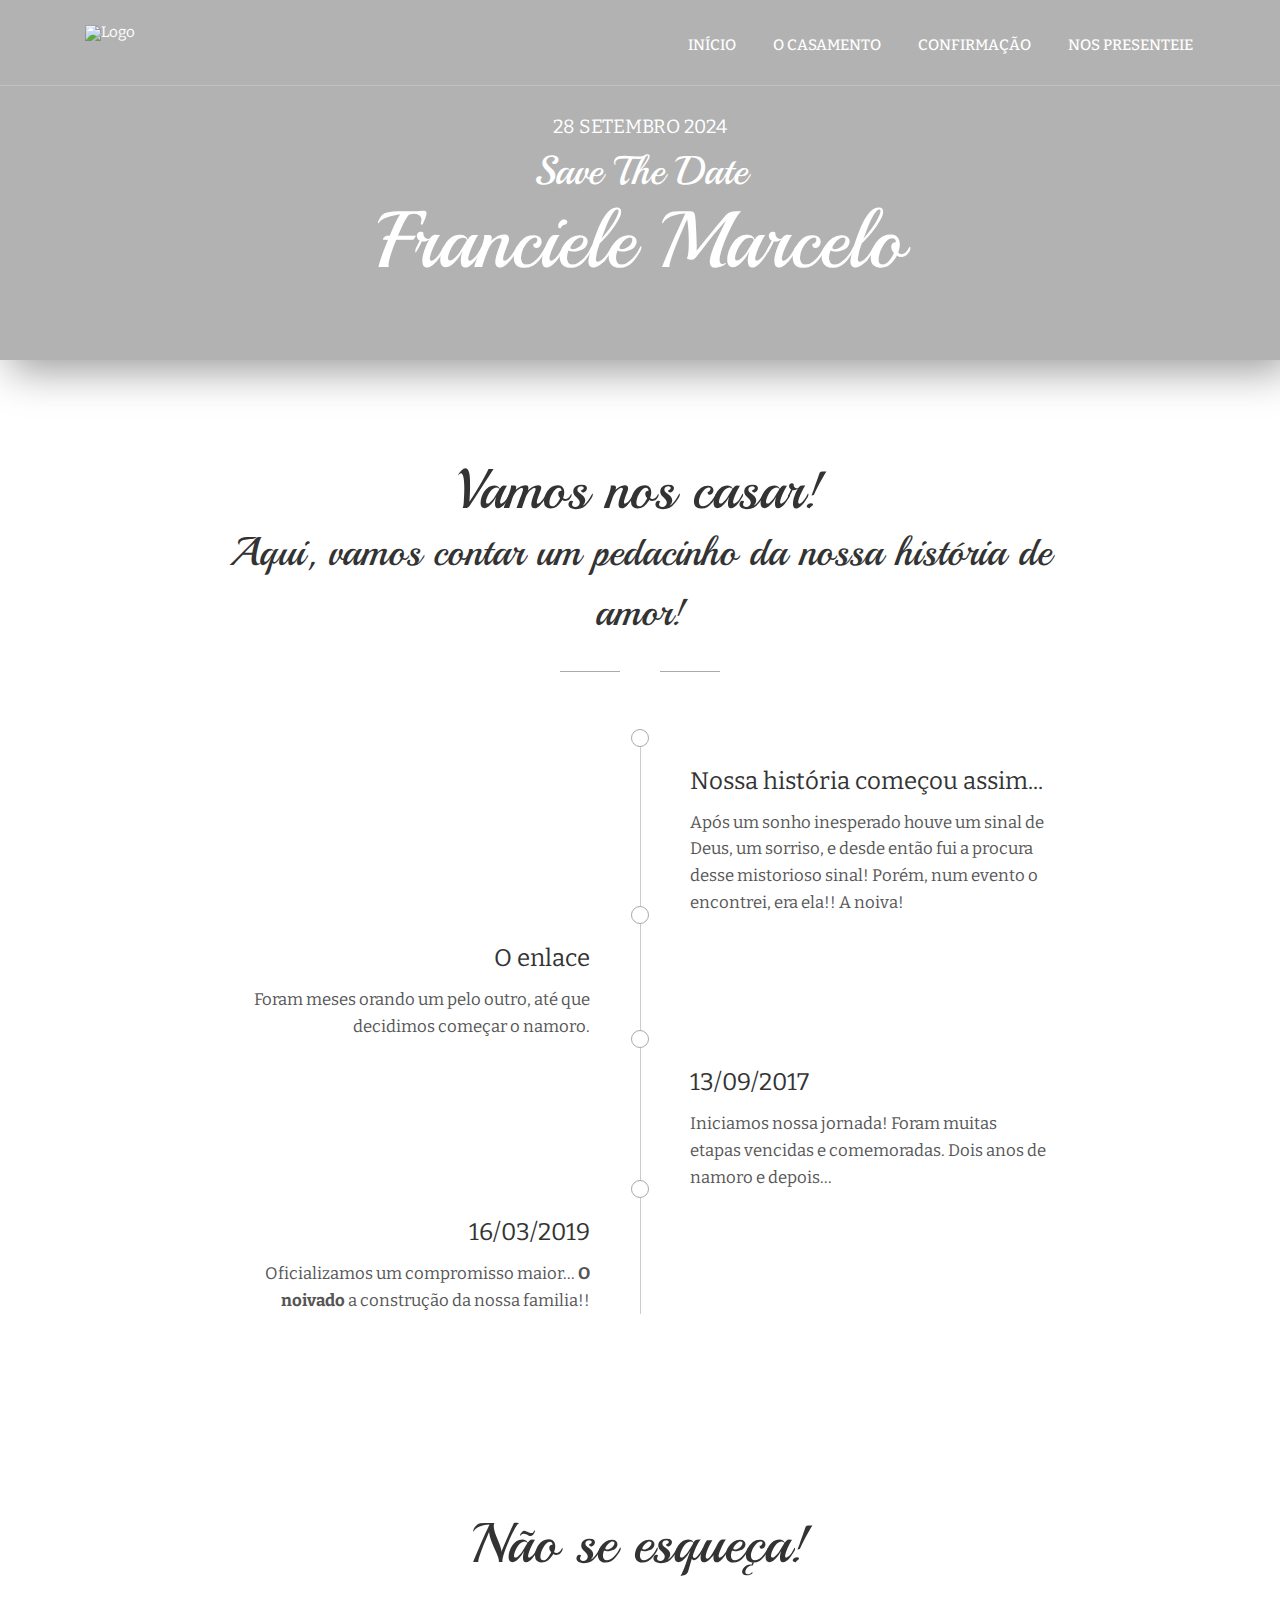
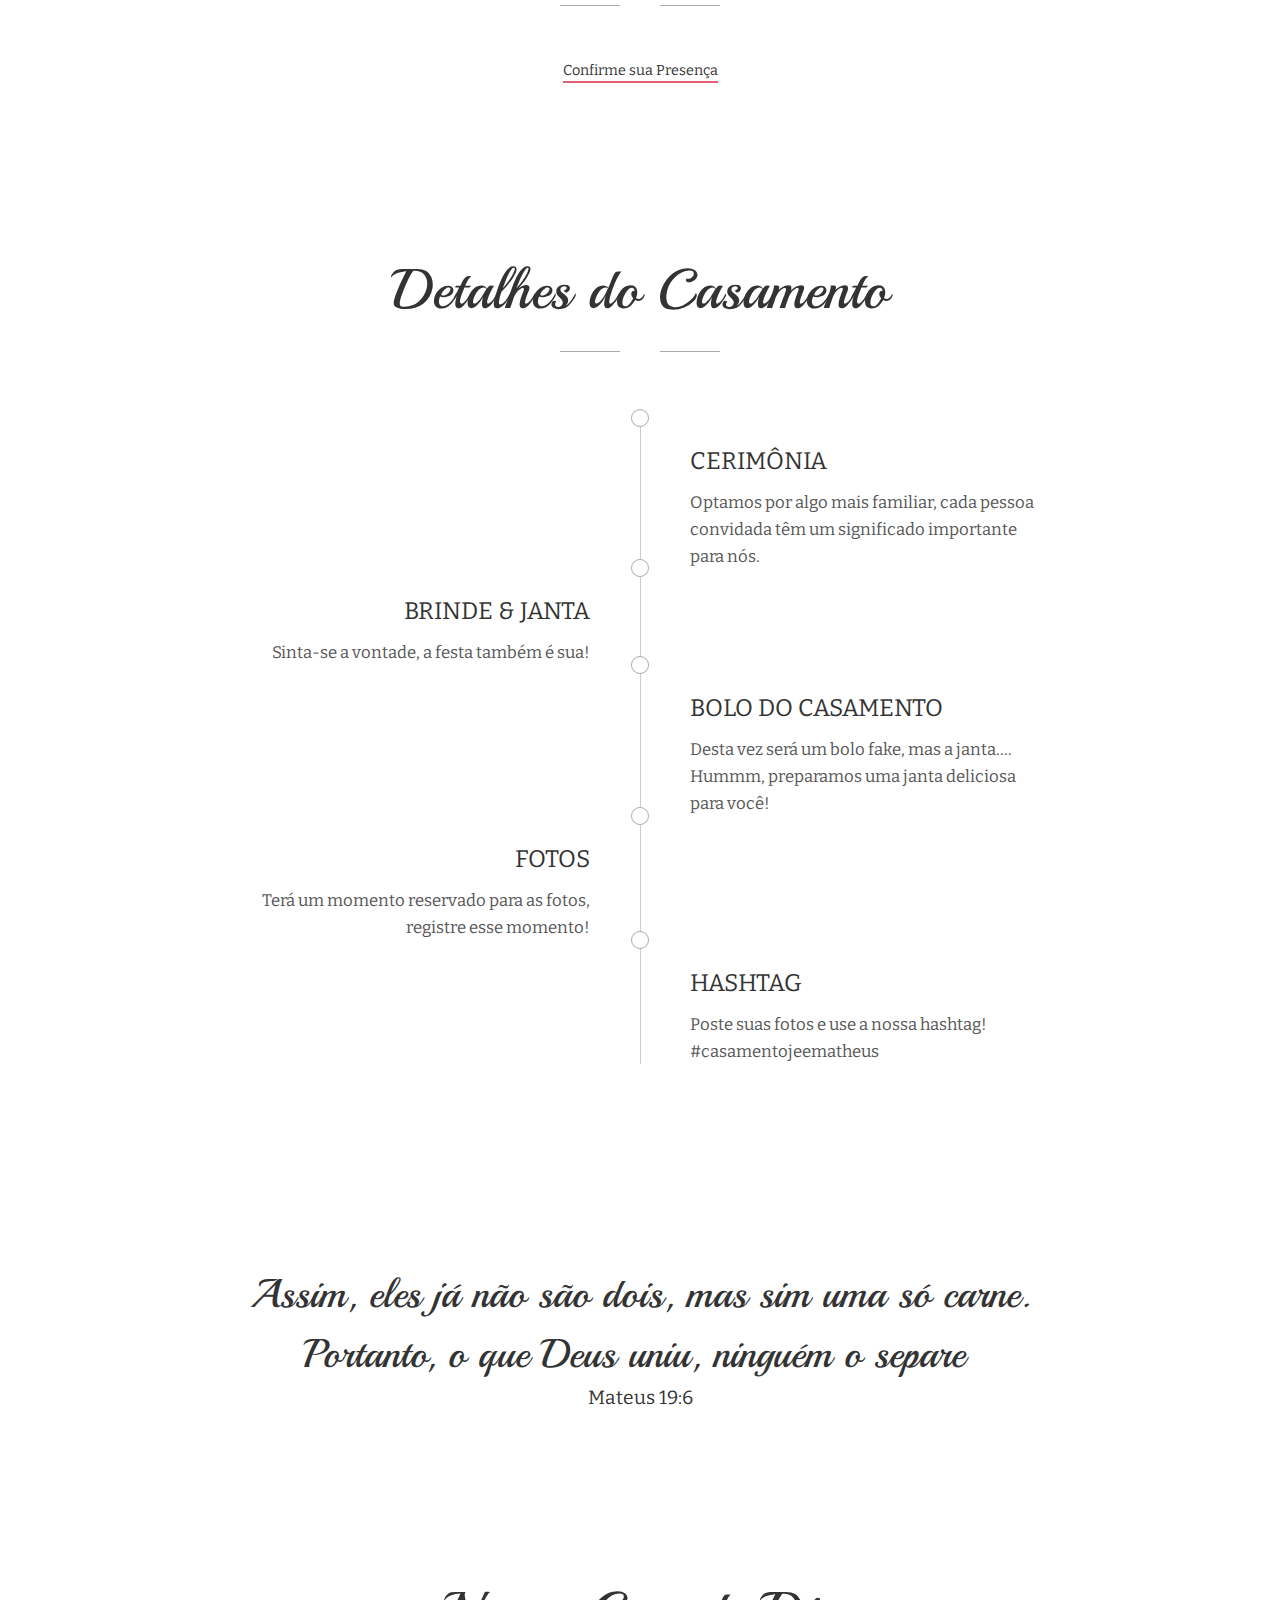
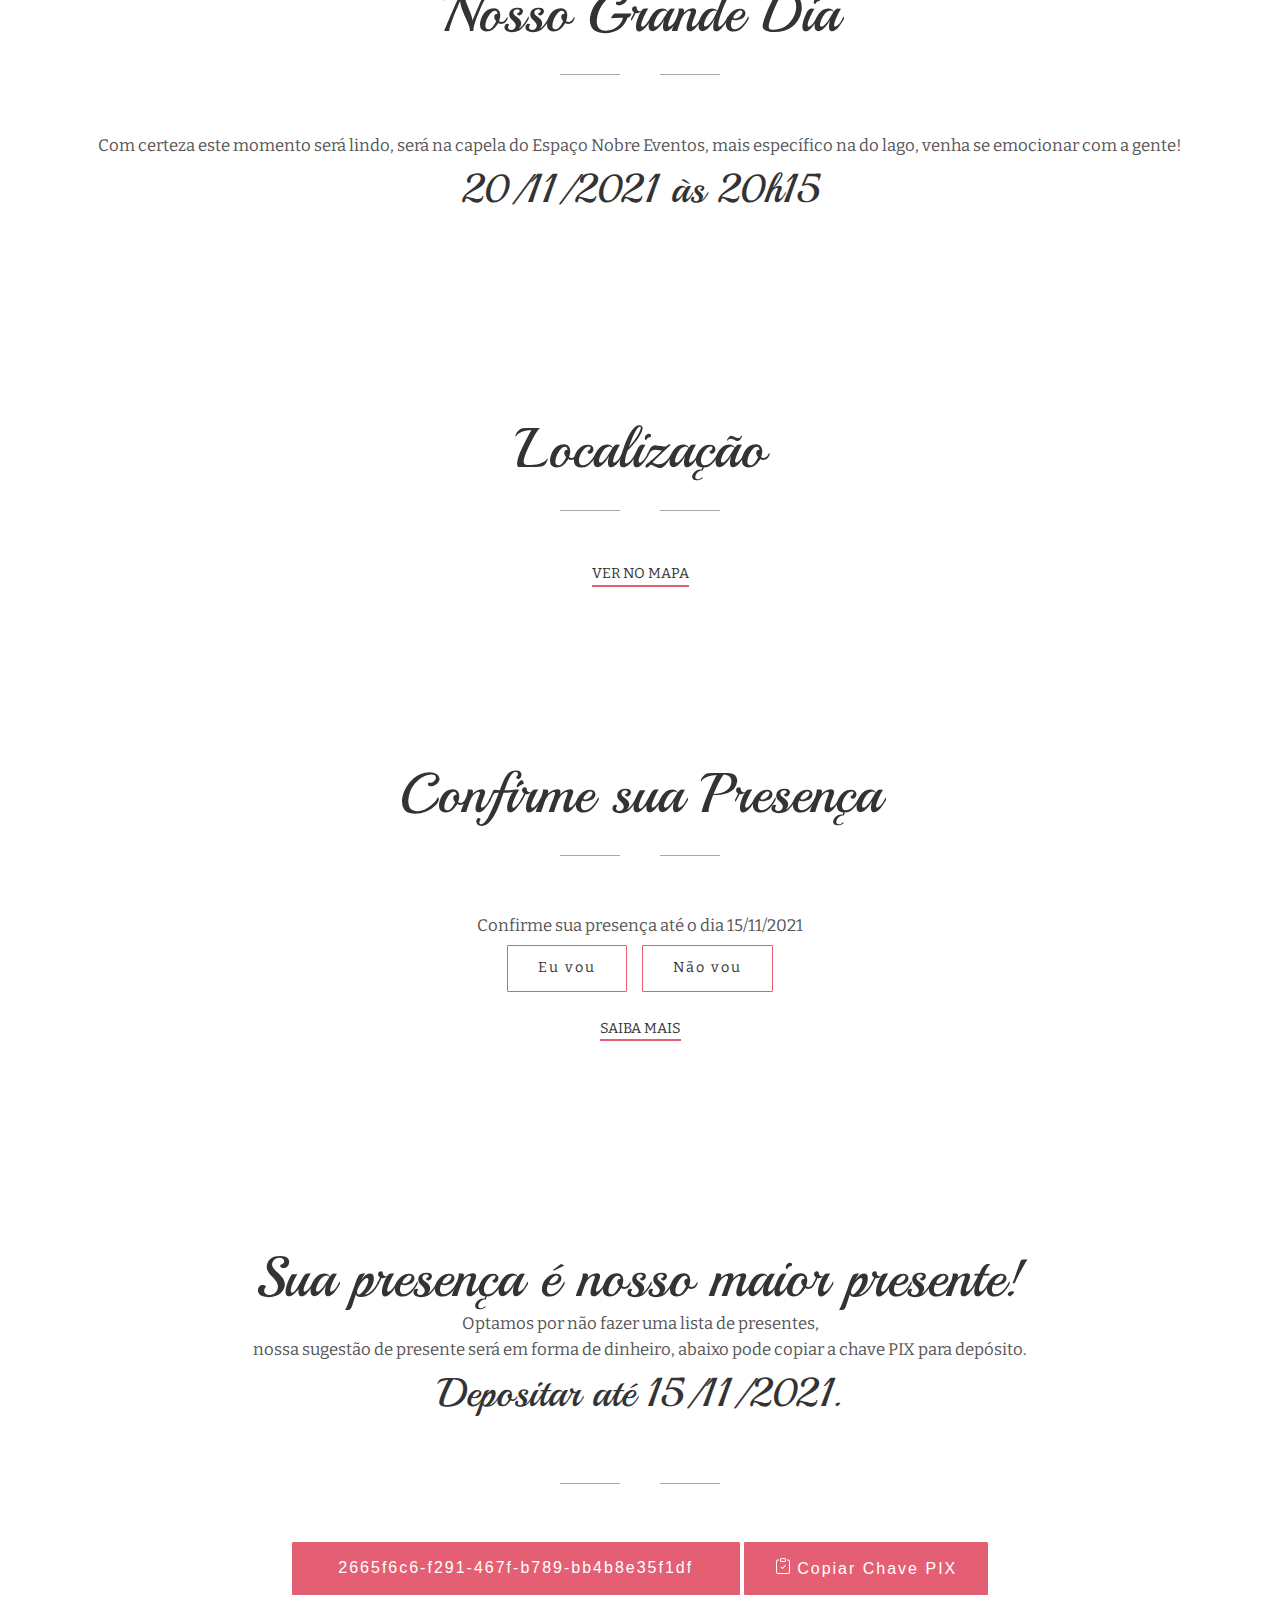
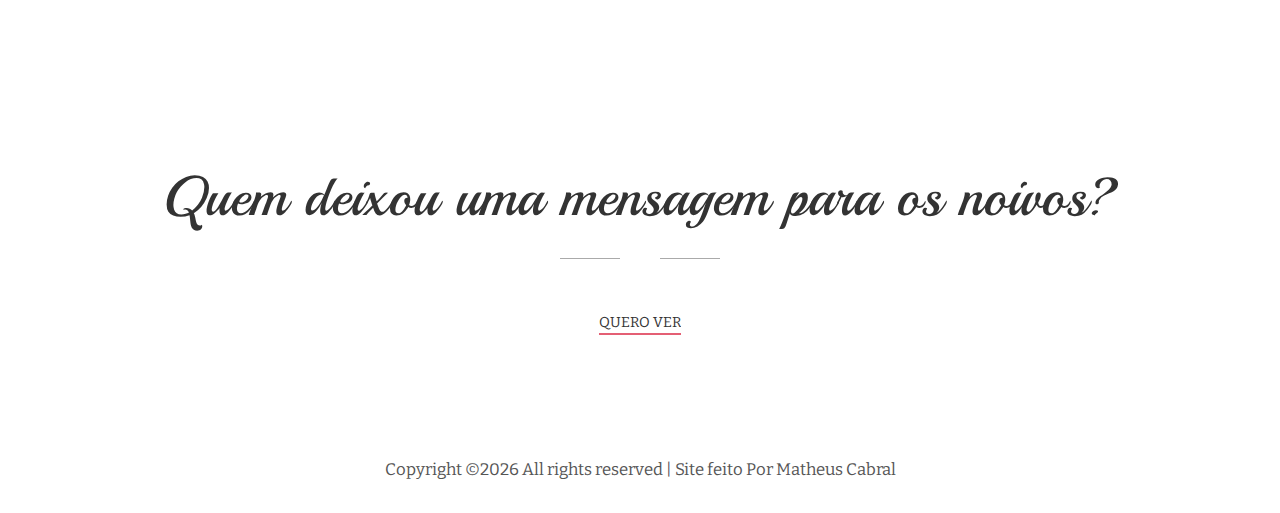
==== commit b647f89a: "Update index.html" ====
--- a/index.html
+++ b/index.html
@@ -1,7 +1,7 @@
 <!DOCTYPE HTML>
 <html lang="pt-BR">
 <head>
-	<title>Jéssica & Matheus</title>
+	<title>Franciele & Marcelo</title>
 	<meta http-equiv="X-UA-Compatible" content="IE=edge">
     <meta name="viewport" content="width=device-width, initial-scale=1">
 	<meta charset="UTF-8">
@@ -105,9 +105,9 @@
 				<div class="slider-content">
 				
 					<i class="small-icon icon icon-tie"></i>
-					<h5 class="date">20 NOVEMBRO 2021</h5>
+					<h5 class="date">28 SETEMBRO 2024</h5>
 					<h3 class="pre-title">Save The Date</h3>
-				        <h1 class="title">Jéssica <i class="icong icon-heart"></i> Matheus</h1>
+				        <h1 class="title">Franciele <i class="icong icon-heart"></i> Marcelo</h1>
 					
 				</div><!-- slider-content-->
 
@@ -228,7 +228,7 @@
 							<i class="icon icon-instagram"></i>
 							<h4 class="title">HASHTAG</h4>
 							<p>Poste suas fotos e use a nossa hashtag!</p>
-							<p>#jeematheus</p>
+							<p>#casamentojeematheus</p>
 						</div><!-- w-detail -->
 						
 					</div><!-- wedding-details -->
@@ -266,7 +266,7 @@
 						<p class="desc">Com certeza este momento será lindo, será na capela do Espaço Nobre Eventos, 
 							mais específico na do lago, venha se emocionar com a gente!</p>
 						
-						<h3 class="title">20/11/2021 às 20h</h3>
+						<h3 class="title">20/11/2021 às 20h15</h3>
 					</div>
 					
 				</div><!-- col-sm-10 -->
@@ -336,7 +336,7 @@
                                 <span class="heading-bottom"><i class="icon icon-star"></i></span>
                             </div>
                             <div style="flex-direction: inherit; align-items: stretch; display: flex; flex-wrap: wrap; justify-content: center;">
-                                <textarea class="btn js-copytextarea" rows="1" cols="40" readonly="">                     2665f6c6-f291-467f-b789-bb4b8e35f1df</textarea>
+                                <textarea class="btn js-copytextarea" rows="1" cols="40" readonly="">2665f6c6-f291-467f-b789-bb4b8e35f1df</textarea>
                                 <button type="button" class="btn js-textareacopybtn btn-outline-danger">
                                     <svg xmlns="http://www.w3.org/2000/svg" width="16" height="16" fill="currentColor" class="bi bi-clipboard-check" viewBox="0 0 16 16">
                                         <path fill-rule="evenodd" d="M10.854 7.146a.5.5 0 0 1 0 .708l-3 3a.5.5 0 0 1-.708 0l-1.5-1.5a.5.5 0 1 1 .708-.708L7.5 9.793l2.646-2.647a.5.5 0 0 1 .708 0z"></path>
@@ -436,7 +436,7 @@
  
  <!-- Modal content-->
     <div class="modal-content">
-      <a class="close" href="#" data-dismiss="modal">&times;</a>
+      <a class="close" href="#Presentes" data-dismiss="modal">&times;</a>
       <div class="page-body">
     <div class="head">  
       <h3 style="margin-top:5px;">Confirmado</h3>
@@ -457,7 +457,7 @@
         <div class="modal-dialog">
           <!-- Modal content-->
           <div class="modal-content">
-            <a class="close" href="#" data-dismiss="modal">&times;</a>
+            <a class="close" href="#Presentes" data-dismiss="modal">&times;</a>
             <div class="page-body">
               <div class="head">
                 <!-- <h3 style="margin-top: 5px;">Copiado!</h3>-->
